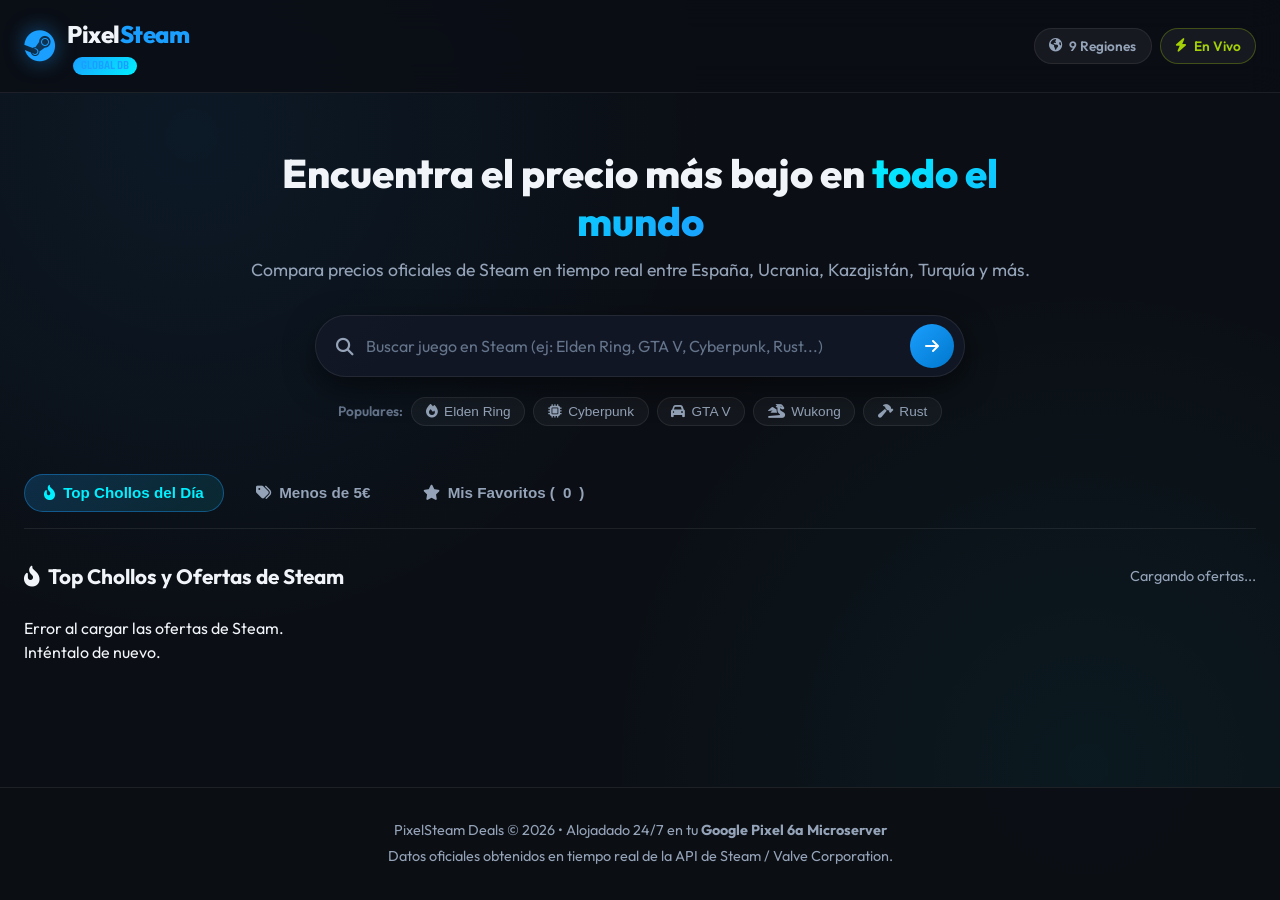
==== pixelsteam/static/index.html @ aa037c32 "feat: PixelSteam Deals v1.0.0 (SteamDB global regional price comparator) for Pixel 6a" ====
<!DOCTYPE html>
<html lang="es">
<head>
  <meta charset="UTF-8">
  <meta name="viewport" content="width=device-width, initial-scale=1.0">
  <title>PixelSteam Deals | Comparador Global SteamDB</title>
  <meta name="description" content="Comparador de precios de Steam en todo el mundo. Encuentra las mejores ofertas y ahorra hasta un 80% comparando precios regionales.">
  <link rel="preconnect" href="https://fonts.googleapis.com">
  <link rel="preconnect" href="https://fonts.gstatic.com" crossorigin>
  <link href="https://fonts.googleapis.com/css2?family=Outfit:wght@300;400;500;600;700;800;900&family=Rajdhani:wght@600;700&display=swap" rel="stylesheet">
  <link rel="stylesheet" href="https://cdnjs.cloudflare.com/ajax/libs/font-awesome/6.5.1/css/all.min.css">
  <link rel="stylesheet" href="style.css">
</head>
<body>
  <!-- Header / Barra Superior -->
  <header class="navbar">
    <div class="nav-container">
      <div class="logo-container">
        <div class="logo-icon"><i class="fa-brands fa-steam"></i></div>
        <div class="logo-text">
          <h1>Pixel<span>Steam</span></h1>
          <span class="badge-pro">GLOBAL DB</span>
        </div>
      </div>
      <div class="nav-stats">
        <div class="stat-pill"><i class="fa-solid fa-earth-americas"></i> 9 Regiones</div>
        <div class="stat-pill active"><i class="fa-solid fa-bolt"></i> En Vivo</div>
      </div>
    </div>
  </header>

  <!-- Hero Section -->
  <section class="hero-section">
    <div class="hero-content">
      <h2 class="hero-title">Encuentra el precio más bajo en <span class="gradient-text">todo el mundo</span></h2>
      <p class="hero-subtitle">Compara precios oficiales de Steam en tiempo real entre España, Ucrania, Kazajistán, Turquía y más.</p>
      
      <!-- Search Box -->
      <div class="search-wrapper">
        <div class="search-box">
          <i class="fa-solid fa-magnifying-glass search-icon"></i>
          <input type="text" id="searchInput" placeholder="Buscar juego en Steam (ej: Elden Ring, GTA V, Cyberpunk, Rust...)" autocomplete="off">
          <button id="clearSearchBtn" class="clear-btn" style="display: none;"><i class="fa-solid fa-xmark"></i></button>
          <button id="searchSubmitBtn" class="search-btn"><i class="fa-solid fa-arrow-right"></i></button>
        </div>
        <div id="searchSuggestions" class="search-suggestions" style="display: none;"></div>
      </div>

      <!-- Quick Chips -->
      <div class="quick-tags">
        <span class="tag-label">Populares:</span>
        <button class="quick-chip" data-query="Elden Ring"><i class="fa-solid fa-fire"></i> Elden Ring</button>
        <button class="quick-chip" data-query="Cyberpunk 2077"><i class="fa-solid fa-microchip"></i> Cyberpunk</button>
        <button class="quick-chip" data-query="Grand Theft Auto V"><i class="fa-solid fa-car"></i> GTA V</button>
        <button class="quick-chip" data-query="Black Myth: Wukong"><i class="fa-solid fa-dragon"></i> Wukong</button>
        <button class="quick-chip" data-query="Rust"><i class="fa-solid fa-hammer"></i> Rust</button>
      </div>
    </div>
  </section>

  <!-- Main Container -->
  <main class="main-container">
    <!-- Navegación de Pestañas -->
    <div class="tabs-nav">
      <button class="tab-btn active" data-tab="deals"><i class="fa-solid fa-fire-flame-curved"></i> Top Chollos del Día</button>
      <button class="tab-btn" data-tab="under5"><i class="fa-solid fa-tags"></i> Menos de 5€</button>
      <button class="tab-btn" data-tab="favorites"><i class="fa-solid fa-star"></i> Mis Favoritos (<span id="favCount">0</span>)</button>
    </div>

    <!-- Contenedor Dinámico de Resultados / Ofertas -->
    <section id="resultsSection" class="results-section">
      <div class="section-header">
        <h3 id="sectionTitle"><i class="fa-solid fa-fire-flame-curved"></i> Ofertas Destacadas de Steam</h3>
        <span id="resultsCount" class="results-count">Cargando ofertas...</span>
      </div>

      <!-- Grid de Juegos -->
      <div id="gamesGrid" class="games-grid">
        <!-- Tarjetas dinámicas inyectadas por JS -->
      </div>

      <!-- Loader -->
      <div id="loader" class="loader-container" style="display: none;">
        <div class="spinner"></div>
        <p>Consultando servidores de Steam en todas las regiones...</p>
      </div>
    </section>
  </main>

  <!-- Modal de Detalles del Juego & Comparador Regional -->
  <div id="gameModal" class="modal-backdrop" style="display: none;">
    <div class="modal-container">
      <button id="closeModalBtn" class="modal-close"><i class="fa-solid fa-xmark"></i></button>
      
      <div id="modalContent" class="modal-body">
        <!-- Inyectado por JS -->
      </div>
    </div>
  </div>

  <footer class="footer">
    <div class="footer-container">
      <p>PixelSteam Deals &copy; 2026 &bull; Alojadado 24/7 en tu <strong>Google Pixel 6a Microserver</strong></p>
      <p class="footer-sub">Datos oficiales obtenidos en tiempo real de la API de Steam / Valve Corporation.</p>
    </div>
  </footer>

  <script src="app.js"></script>
</body>
</html>
---- pixelsteam/static/style.css ----
/* =========================================================
   PixelSteam Deals - Premium Cyberpunk & Steam Dark Theme
   ========================================================= */

:root {
  --bg-main: #0b0e14;
  --bg-card: rgba(18, 24, 38, 0.75);
  --bg-card-hover: rgba(28, 38, 58, 0.85);
  --bg-modal: #101622;
  --bg-pill: rgba(255, 255, 255, 0.05);

  --accent-blue: #1a9fff;
  --accent-cyan: #00f0ff;
  --accent-green: #a4d007;
  --accent-gold: #ffd700;
  --accent-red: #ff4757;

  --text-main: #f1f5f9;
  --text-muted: #94a3b8;
  --text-dark: #64748b;

  --border-color: rgba(255, 255, 255, 0.08);
  --border-highlight: rgba(26, 159, 255, 0.3);

  --shadow-sm: 0 4px 12px rgba(0, 0, 0, 0.3);
  --shadow-lg: 0 10px 30px rgba(0, 0, 0, 0.5);
  --shadow-glow: 0 0 20px rgba(26, 159, 255, 0.25);

  --radius-sm: 8px;
  --radius-md: 14px;
  --radius-lg: 20px;
  --radius-full: 9999px;
}

* {
  margin: 0;
  padding: 0;
  box-sizing: border-box;
}

body {
  font-family: 'Outfit', -apple-system, BlinkMacSystemFont, sans-serif;
  background-color: var(--bg-main);
  background-image: 
    radial-gradient(circle at 15% 15%, rgba(26, 159, 255, 0.08) 0%, transparent 40%),
    radial-gradient(circle at 85% 85%, rgba(0, 240, 255, 0.05) 0%, transparent 40%);
  color: var(--text-main);
  min-height: 100vh;
  display: flex;
  flex-direction: column;
  line-height: 1.5;
  overflow-x: hidden;
}

/* Navbar */
.navbar {
  position: sticky;
  top: 0;
  z-index: 100;
  background: rgba(11, 14, 20, 0.85);
  backdrop-filter: blur(16px);
  border-bottom: 1px solid var(--border-color);
  padding: 1rem 1.5rem;
}

.nav-container {
  max-width: 1280px;
  margin: 0 auto;
  display: flex;
  justify-content: space-between;
  align-items: center;
}

.logo-container {
  display: flex;
  align-items: center;
  gap: 0.75rem;
}

.logo-icon {
  font-size: 2rem;
  color: var(--accent-blue);
  filter: drop-shadow(0 0 10px rgba(26, 159, 255, 0.6));
}

.logo-text h1 {
  font-size: 1.5rem;
  font-weight: 800;
  letter-spacing: -0.5px;
}

.logo-text span {
  color: var(--accent-blue);
}

.badge-pro {
  font-family: 'Rajdhani', sans-serif;
  font-size: 0.7rem;
  font-weight: 700;
  background: linear-gradient(135deg, var(--accent-blue), var(--accent-cyan));
  color: #0b0e14;
  padding: 2px 8px;
  border-radius: var(--radius-full);
  margin-left: 6px;
  vertical-align: middle;
}

.nav-stats {
  display: flex;
  gap: 0.5rem;
}

.stat-pill {
  font-size: 0.85rem;
  font-weight: 600;
  background: var(--bg-pill);
  border: 1px solid var(--border-color);
  padding: 0.4rem 0.9rem;
  border-radius: var(--radius-full);
  display: flex;
  align-items: center;
  gap: 0.4rem;
  color: var(--text-muted);
}

.stat-pill.active {
  color: var(--accent-green);
  border-color: rgba(164, 208, 7, 0.3);
}

/* Hero Section */
.hero-section {
  padding: 3.5rem 1.5rem 2rem;
  text-align: center;
}

.hero-content {
  max-width: 800px;
  margin: 0 auto;
}

.hero-title {
  font-size: 2.5rem;
  font-weight: 800;
  line-height: 1.2;
  margin-bottom: 0.75rem;
}

.gradient-text {
  background: linear-gradient(135deg, var(--accent-cyan), var(--accent-blue));
  -webkit-background-clip: text;
  -webkit-text-fill-color: transparent;
}

.hero-subtitle {
  color: var(--text-muted);
  font-size: 1.1rem;
  margin-bottom: 2rem;
}

/* Search Wrapper */
.search-wrapper {
  position: relative;
  max-width: 650px;
  margin: 0 auto 1.25rem;
}

.search-box {
  display: flex;
  align-items: center;
  background: rgba(18, 24, 38, 0.9);
  border: 1px solid var(--border-color);
  border-radius: var(--radius-full);
  padding: 0.5rem 0.6rem 0.5rem 1.25rem;
  box-shadow: var(--shadow-lg);
  transition: all 0.3s ease;
}

.search-box:focus-within {
  border-color: var(--accent-blue);
  box-shadow: var(--shadow-glow);
  background: rgba(22, 30, 48, 0.95);
}

.search-icon {
  color: var(--text-muted);
  font-size: 1.1rem;
  margin-right: 0.75rem;
}

.search-box input {
  flex: 1;
  background: transparent;
  border: none;
  outline: none;
  font-size: 1rem;
  color: var(--text-main);
  font-family: inherit;
}

.search-box input::placeholder {
  color: var(--text-dark);
}

.clear-btn {
  background: transparent;
  border: none;
  color: var(--text-muted);
  font-size: 1rem;
  cursor: pointer;
  padding: 0.5rem;
  transition: color 0.2s;
}

.clear-btn:hover {
  color: var(--text-main);
}

.search-btn {
  background: linear-gradient(135deg, var(--accent-blue), #0077cc);
  color: white;
  border: none;
  width: 44px;
  height: 44px;
  border-radius: var(--radius-full);
  display: flex;
  align-items: center;
  justify-content: center;
  cursor: pointer;
  font-size: 1rem;
  transition: transform 0.2s, box-shadow 0.2s;
}

.search-btn:hover {
  transform: scale(1.05);
  box-shadow: 0 0 15px rgba(26, 159, 255, 0.5);
}

/* Suggestions Dropdown */
.search-suggestions {
  position: absolute;
  top: calc(100% + 8px);
  left: 0;
  right: 0;
  background: rgba(16, 22, 34, 0.98);
  backdrop-filter: blur(16px);
  border: 1px solid var(--border-color);
  border-radius: var(--radius-md);
  box-shadow: var(--shadow-lg);
  z-index: 50;
  overflow: hidden;
  max-height: 380px;
  overflow-y: auto;
  text-align: left;
}

.suggestion-item {
  display: flex;
  align-items: center;
  gap: 1rem;
  padding: 0.75rem 1rem;
  border-bottom: 1px solid rgba(255, 255, 255, 0.04);
  cursor: pointer;
  transition: background 0.2s;
}

.suggestion-item:hover {
  background: rgba(26, 159, 255, 0.12);
}

.suggestion-img {
  width: 70px;
  height: 33px;
  border-radius: 4px;
  object-fit: cover;
}

.suggestion-info {
  flex: 1;
}

.suggestion-name {
  font-weight: 600;
  font-size: 0.95rem;
  color: var(--text-main);
}

.suggestion-price {
  font-size: 0.85rem;
  font-weight: 700;
  color: var(--accent-green);
}

.suggestion-badge {
  background: var(--accent-green);
  color: #0b0e14;
  font-size: 0.75rem;
  font-weight: 800;
  padding: 2px 6px;
  border-radius: 4px;
  margin-left: 6px;
}

/* Quick Chips */
.quick-tags {
  display: flex;
  align-items: center;
  justify-content: center;
  flex-wrap: wrap;
  gap: 0.5rem;
}

.tag-label {
  font-size: 0.85rem;
  color: var(--text-dark);
  font-weight: 600;
}

.quick-chip {
  background: rgba(255, 255, 255, 0.04);
  border: 1px solid var(--border-color);
  color: var(--text-muted);
  font-size: 0.85rem;
  font-weight: 500;
  padding: 0.35rem 0.85rem;
  border-radius: var(--radius-full);
  cursor: pointer;
  transition: all 0.2s ease;
  display: flex;
  align-items: center;
  gap: 0.4rem;
}

.quick-chip:hover {
  background: rgba(26, 159, 255, 0.15);
  color: var(--accent-cyan);
  border-color: var(--accent-blue);
}

/* Main Container & Tabs */
.main-container {
  max-width: 1280px;
  margin: 0 auto;
  padding: 1rem 1.5rem 4rem;
  flex: 1;
  width: 100%;
}

.tabs-nav {
  display: flex;
  gap: 0.75rem;
  margin-bottom: 2rem;
  border-bottom: 1px solid var(--border-color);
  padding-bottom: 1rem;
  overflow-x: auto;
}

.tab-btn {
  background: transparent;
  border: 1px solid transparent;
  color: var(--text-muted);
  font-size: 0.95rem;
  font-weight: 600;
  padding: 0.6rem 1.2rem;
  border-radius: var(--radius-full);
  cursor: pointer;
  transition: all 0.2s ease;
  display: flex;
  align-items: center;
  gap: 0.5rem;
  white-space: nowrap;
}

.tab-btn:hover {
  color: var(--text-main);
  background: var(--bg-pill);
}

.tab-btn.active {
  background: linear-gradient(135deg, rgba(26, 159, 255, 0.2), rgba(0, 240, 255, 0.1));
  color: var(--accent-cyan);
  border-color: rgba(26, 159, 255, 0.4);
}

/* Results Section Header */
.section-header {
  display: flex;
  justify-content: space-between;
  align-items: center;
  margin-bottom: 1.5rem;
}

.section-header h3 {
  font-size: 1.3rem;
  font-weight: 700;
  display: flex;
  align-items: center;
  gap: 0.5rem;
}

.results-count {
  font-size: 0.9rem;
  color: var(--text-muted);
}

/* Games Grid */
.games-grid {
  display: grid;
  grid-template-columns: repeat(auto-fill, minmax(260px, 1fr));
  gap: 1.5rem;
}

/* Game Card */
.game-card {
  background: var(--bg-card);
  backdrop-filter: blur(12px);
  border: 1px solid var(--border-color);
  border-radius: var(--radius-md);
  overflow: hidden;
  display: flex;
  flex-direction: column;
  transition: all 0.3s cubic-bezier(0.4, 0, 0.2, 1);
  cursor: pointer;
  position: relative;
}

.game-card:hover {
  transform: translateY(-6px);
  background: var(--bg-card-hover);
  border-color: var(--border-highlight);
  box-shadow: var(--shadow-lg), var(--shadow-glow);
}

.card-img-wrapper {
  position: relative;
  width: 100%;
  padding-top: 46.8%; /* Steam header ratio 460x215 */
  overflow: hidden;
  background: #141b29;
}

.card-img-wrapper img {
  position: absolute;
  top: 0;
  left: 0;
  width: 100%;
  height: 100%;
  object-fit: cover;
  transition: transform 0.4s ease;
}

.game-card:hover .card-img-wrapper img {
  transform: scale(1.05);
}

.discount-badge {
  position: absolute;
  bottom: 8px;
  right: 8px;
  background: var(--accent-green);
  color: #0b0e14;
  font-family: 'Rajdhani', sans-serif;
  font-size: 1rem;
  font-weight: 800;
  padding: 2px 8px;
  border-radius: 6px;
  box-shadow: 0 2px 8px rgba(0, 0, 0, 0.4);
}

.fav-btn {
  position: absolute;
  top: 8px;
  right: 8px;
  width: 32px;
  height: 32px;
  border-radius: var(--radius-full);
  background: rgba(11, 14, 20, 0.7);
  backdrop-filter: blur(8px);
  border: 1px solid rgba(255, 255, 255, 0.1);
  color: var(--text-muted);
  display: flex;
  align-items: center;
  justify-content: center;
  cursor: pointer;
  transition: all 0.2s;
  z-index: 10;
}

.fav-btn:hover, .fav-btn.active {
  color: var(--accent-gold);
  border-color: var(--accent-gold);
}

.card-body {
  padding: 1rem;
  display: flex;
  flex-direction: column;
  flex: 1;
}

.card-title {
  font-size: 1.05rem;
  font-weight: 700;
  margin-bottom: 0.75rem;
  color: var(--text-main);
  display: -webkit-box;
  -webkit-line-clamp: 1;
  -webkit-box-orient: vertical;
  overflow: hidden;
}

.card-footer {
  margin-top: auto;
  display: flex;
  justify-content: space-between;
  align-items: flex-end;
  padding-top: 0.75rem;
  border-top: 1px solid rgba(255, 255, 255, 0.05);
}

.price-box {
  display: flex;
  flex-direction: column;
}

.orig-price {
  font-size: 0.8rem;
  color: var(--text-dark);
  text-decoration: line-through;
}

.final-price {
  font-size: 1.2rem;
  font-weight: 800;
  color: var(--accent-green);
}

.final-price.free {
  color: var(--accent-cyan);
}

.card-btn {
  font-size: 0.85rem;
  font-weight: 600;
  color: var(--accent-blue);
  display: flex;
  align-items: center;
  gap: 0.3rem;
}

/* Loader */
.loader-container {
  text-align: center;
  padding: 4rem 1rem;
}

.spinner {
  width: 48px;
  height: 48px;
  border: 4px solid rgba(26, 159, 255, 0.15);
  border-top-color: var(--accent-blue);
  border-radius: 50%;
  animation: spin 0.8s linear infinite;
  margin: 0 auto 1rem;
}

@keyframes spin {
  to { transform: rotate(360deg); }
}

/* Modal */
.modal-backdrop {
  position: fixed;
  top: 0;
  left: 0;
  right: 0;
  bottom: 0;
  background: rgba(0, 0, 0, 0.85);
  backdrop-filter: blur(12px);
  z-index: 1000;
  display: flex;
  align-items: center;
  justify-content: center;
  padding: 1.5rem;
  overflow-y: auto;
}

.modal-container {
  background: var(--bg-modal);
  border: 1px solid var(--border-color);
  border-radius: var(--radius-lg);
  width: 100%;
  max-width: 850px;
  max-height: 90vh;
  overflow-y: auto;
  position: relative;
  box-shadow: 0 25px 50px -12px rgba(0, 0, 0, 0.7);
  animation: modalAppear 0.3s cubic-bezier(0.16, 1, 0.3, 1);
}

@keyframes modalAppear {
  from { opacity: 0; transform: scale(0.95) translateY(10px); }
  to { opacity: 1; transform: scale(1) translateY(0); }
}

.modal-close {
  position: absolute;
  top: 1rem;
  right: 1rem;
  background: rgba(255, 255, 255, 0.08);
  border: none;
  color: var(--text-main);
  width: 38px;
  height: 38px;
  border-radius: var(--radius-full);
  display: flex;
  align-items: center;
  justify-content: center;
  font-size: 1.1rem;
  cursor: pointer;
  z-index: 20;
  transition: all 0.2s;
}

.modal-close:hover {
  background: var(--accent-red);
  transform: rotate(90deg);
}

.modal-body {
  padding: 2rem;
}

/* Modal Content Layout */
.modal-header-hero {
  display: flex;
  gap: 1.5rem;
  margin-bottom: 2rem;
  align-items: center;
}

.modal-poster {
  width: 280px;
  border-radius: var(--radius-md);
  box-shadow: var(--shadow-lg);
}

.modal-info {
  flex: 1;
}

.modal-title {
  font-size: 1.8rem;
  font-weight: 800;
  margin-bottom: 0.5rem;
}

.modal-meta {
  display: flex;
  flex-wrap: wrap;
  gap: 0.5rem;
  margin-bottom: 1rem;
}

.meta-chip {
  font-size: 0.8rem;
  font-weight: 600;
  background: var(--bg-pill);
  border: 1px solid var(--border-color);
  padding: 0.25rem 0.7rem;
  border-radius: var(--radius-full);
  color: var(--text-muted);
}

.meta-chip.score {
  background: rgba(164, 208, 7, 0.15);
  color: var(--accent-green);
  border-color: rgba(164, 208, 7, 0.3);
}

.modal-desc {
  font-size: 0.95rem;
  color: var(--text-muted);
  line-height: 1.6;
  margin-bottom: 1.25rem;
}

/* Best Region Callout Banner */
.best-region-banner {
  background: linear-gradient(135deg, rgba(164, 208, 7, 0.15), rgba(0, 240, 255, 0.1));
  border: 1px solid rgba(164, 208, 7, 0.4);
  border-radius: var(--radius-md);
  padding: 1.2rem 1.5rem;
  display: flex;
  justify-content: space-between;
  align-items: center;
  margin-bottom: 2rem;
}

.best-region-left h4 {
  font-size: 0.85rem;
  text-transform: uppercase;
  letter-spacing: 1px;
  color: var(--accent-green);
  margin-bottom: 0.25rem;
}

.best-region-name {
  font-size: 1.3rem;
  font-weight: 800;
  display: flex;
  align-items: center;
  gap: 0.5rem;
}

.best-region-right {
  text-align: right;
}

.best-price-highlight {
  font-size: 1.7rem;
  font-weight: 900;
  color: var(--accent-green);
  font-family: 'Rajdhani', sans-serif;
}

.savings-highlight {
  font-size: 0.85rem;
  color: var(--accent-cyan);
  font-weight: 700;
}

/* Regional Table */
.table-header-title {
  font-size: 1.2rem;
  font-weight: 700;
  margin-bottom: 1rem;
  display: flex;
  align-items: center;
  gap: 0.5rem;
}

.regional-table-wrapper {
  background: rgba(18, 24, 38, 0.6);
  border: 1px solid var(--border-color);
  border-radius: var(--radius-md);
  overflow: hidden;
  margin-bottom: 2rem;
}

.regional-table {
  width: 100%;
  border-collapse: collapse;
  text-align: left;
}

.regional-table th {
  background: rgba(255, 255, 255, 0.03);
  padding: 0.9rem 1.2rem;
  font-size: 0.85rem;
  font-weight: 700;
  color: var(--text-dark);
  text-transform: uppercase;
  border-bottom: 1px solid var(--border-color);
}

.regional-table td {
  padding: 1rem 1.2rem;
  border-bottom: 1px solid rgba(255, 255, 255, 0.04);
  font-size: 0.95rem;
}

.regional-table tr:last-child td {
  border-bottom: none;
}

.regional-table tr.cheapest-row {
  background: rgba(164, 208, 7, 0.08);
}

.regional-table tr.spain-row {
  background: rgba(26, 159, 255, 0.08);
}

.region-cell {
  display: flex;
  align-items: center;
  gap: 0.6rem;
  font-weight: 600;
}

.flag-icon {
  font-size: 1.2rem;
}

.price-eur-cell {
  font-weight: 800;
  font-family: 'Rajdhani', sans-serif;
  font-size: 1.15rem;
}

.savings-badge {
  background: rgba(164, 208, 7, 0.2);
  color: var(--accent-green);
  border: 1px solid rgba(164, 208, 7, 0.4);
  font-size: 0.8rem;
  font-weight: 800;
  padding: 3px 8px;
  border-radius: var(--radius-full);
}

.savings-badge.zero {
  background: transparent;
  color: var(--text-dark);
  border-color: transparent;
}

.steam-direct-btn {
  display: flex;
  align-items: center;
  justify-content: center;
  gap: 0.5rem;
  width: 100%;
  padding: 1rem;
  background: linear-gradient(135deg, #1b2838, #2a475e);
  border: 1px solid #66c0f4;
  color: #c7d5e0;
  border-radius: var(--radius-md);
  font-size: 1rem;
  font-weight: 700;
  text-decoration: none;
  transition: all 0.2s ease;
}

.steam-direct-btn:hover {
  background: linear-gradient(135deg, #2a475e, #66c0f4);
  color: #ffffff;
  box-shadow: 0 0 15px rgba(102, 192, 244, 0.4);
}

/* Footer */
.footer {
  border-top: 1px solid var(--border-color);
  background: rgba(11, 14, 20, 0.95);
  padding: 2rem 1.5rem;
  text-align: center;
  margin-top: auto;
}

.footer-container p {
  color: var(--text-muted);
  font-size: 0.9rem;
}

.footer-sub {
  color: var(--text-dark);
  font-size: 0.8rem;
  margin-top: 0.3rem;
}

/* Responsive */
@media (max-width: 768px) {
  .hero-title { font-size: 1.8rem; }
  .modal-header-hero { flex-direction: column; text-align: center; }
  .modal-poster { width: 100%; max-width: 320px; margin: 0 auto; }
  .best-region-banner { flex-direction: column; gap: 1rem; text-align: center; }
  .best-region-right { text-align: center; }
  .regional-table th, .regional-table td { padding: 0.75rem 0.6rem; font-size: 0.85rem; }
}
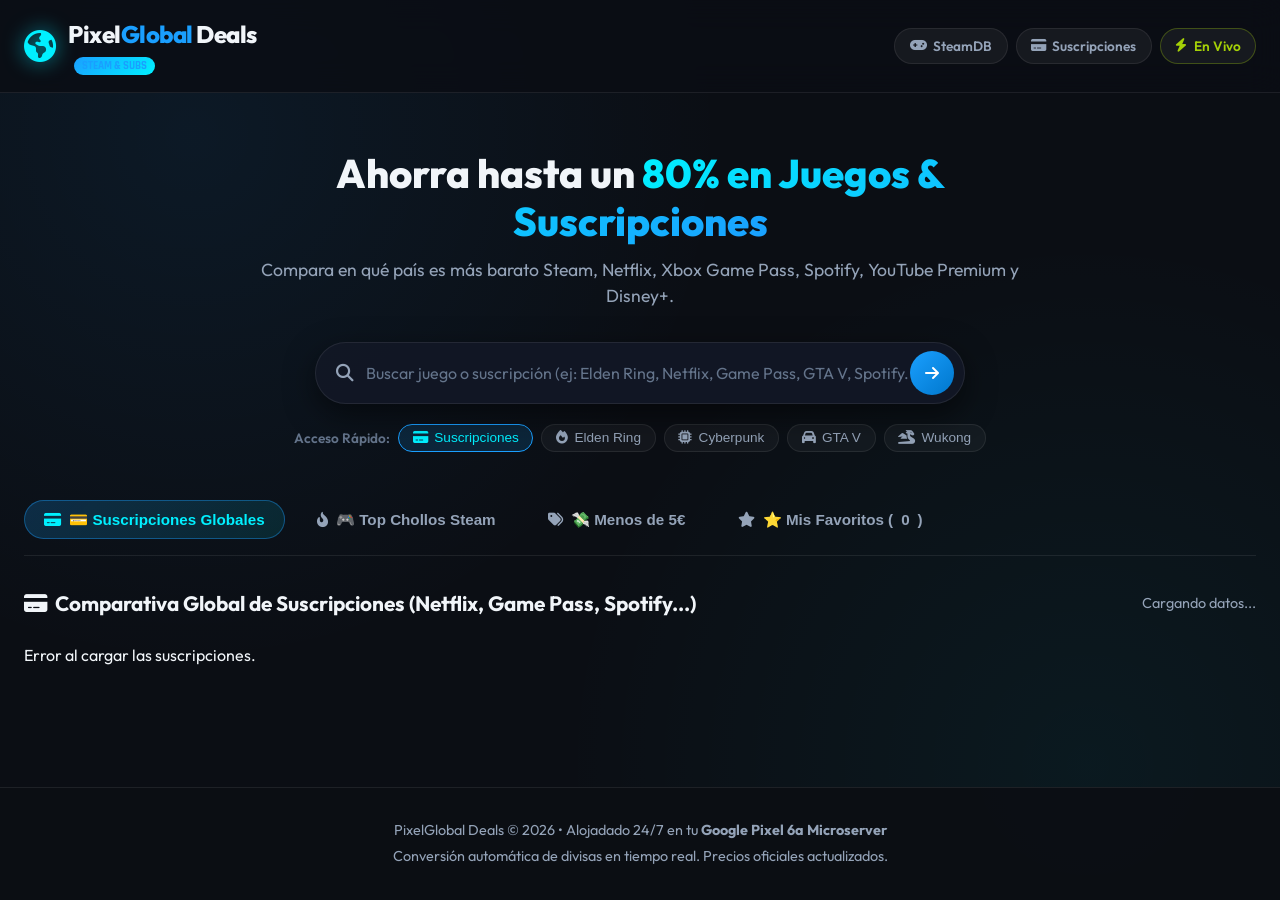
==== commit ea0b3b9b: "feat: Add Global Subscriptions comparator (Netflix, Game Pass, Spotify, YouTube, Disney+) to PixelGl" ====
--- a/pixelsteam/static/index.html
+++ b/pixelsteam/static/index.html
@@ -3,8 +3,8 @@
 <head>
   <meta charset="UTF-8">
   <meta name="viewport" content="width=device-width, initial-scale=1.0">
-  <title>PixelSteam Deals | Comparador Global SteamDB</title>
-  <meta name="description" content="Comparador de precios de Steam en todo el mundo. Encuentra las mejores ofertas y ahorra hasta un 80% comparando precios regionales.">
+  <title>PixelGlobal Deals | Comparador Steam & Suscripciones</title>
+  <meta name="description" content="Comparador de precios globales de Steam y suscripciones digitales (Netflix, Game Pass, Spotify, YouTube Premium, Disney+). Ahorra hasta un 80% comparando regiones.">
   <link rel="preconnect" href="https://fonts.googleapis.com">
   <link rel="preconnect" href="https://fonts.gstatic.com" crossorigin>
   <link href="https://fonts.googleapis.com/css2?family=Outfit:wght@300;400;500;600;700;800;900&family=Rajdhani:wght@600;700&display=swap" rel="stylesheet">
@@ -16,14 +16,15 @@
   <header class="navbar">
     <div class="nav-container">
       <div class="logo-container">
-        <div class="logo-icon"><i class="fa-brands fa-steam"></i></div>
+        <div class="logo-icon"><i class="fa-solid fa-earth-americas"></i></div>
         <div class="logo-text">
-          <h1>Pixel<span>Steam</span></h1>
-          <span class="badge-pro">GLOBAL DB</span>
+          <h1>Pixel<span>Global</span> Deals</h1>
+          <span class="badge-pro">STEAM & SUBS</span>
         </div>
       </div>
       <div class="nav-stats">
-        <div class="stat-pill"><i class="fa-solid fa-earth-americas"></i> 9 Regiones</div>
+        <div class="stat-pill"><i class="fa-solid fa-gamepad"></i> SteamDB</div>
+        <div class="stat-pill"><i class="fa-solid fa-credit-card"></i> Suscripciones</div>
         <div class="stat-pill active"><i class="fa-solid fa-bolt"></i> En Vivo</div>
       </div>
     </div>
@@ -32,14 +33,14 @@
   <!-- Hero Section -->
   <section class="hero-section">
     <div class="hero-content">
-      <h2 class="hero-title">Encuentra el precio más bajo en <span class="gradient-text">todo el mundo</span></h2>
-      <p class="hero-subtitle">Compara precios oficiales de Steam en tiempo real entre España, Ucrania, Kazajistán, Turquía y más.</p>
+      <h2 class="hero-title">Ahorra hasta un <span class="gradient-text">80% en Juegos & Suscripciones</span></h2>
+      <p class="hero-subtitle">Compara en qué país es más barato Steam, Netflix, Xbox Game Pass, Spotify, YouTube Premium y Disney+.</p>
       
       <!-- Search Box -->
       <div class="search-wrapper">
         <div class="search-box">
           <i class="fa-solid fa-magnifying-glass search-icon"></i>
-          <input type="text" id="searchInput" placeholder="Buscar juego en Steam (ej: Elden Ring, GTA V, Cyberpunk, Rust...)" autocomplete="off">
+          <input type="text" id="searchInput" placeholder="Buscar juego o suscripción (ej: Elden Ring, Netflix, Game Pass, GTA V, Spotify...)" autocomplete="off">
           <button id="clearSearchBtn" class="clear-btn" style="display: none;"><i class="fa-solid fa-xmark"></i></button>
           <button id="searchSubmitBtn" class="search-btn"><i class="fa-solid fa-arrow-right"></i></button>
         </div>
@@ -48,12 +49,12 @@
 
       <!-- Quick Chips -->
       <div class="quick-tags">
-        <span class="tag-label">Populares:</span>
+        <span class="tag-label">Acceso Rápido:</span>
+        <button class="quick-chip active-chip" data-mode="subs"><i class="fa-solid fa-credit-card"></i> Suscripciones</button>
         <button class="quick-chip" data-query="Elden Ring"><i class="fa-solid fa-fire"></i> Elden Ring</button>
         <button class="quick-chip" data-query="Cyberpunk 2077"><i class="fa-solid fa-microchip"></i> Cyberpunk</button>
         <button class="quick-chip" data-query="Grand Theft Auto V"><i class="fa-solid fa-car"></i> GTA V</button>
         <button class="quick-chip" data-query="Black Myth: Wukong"><i class="fa-solid fa-dragon"></i> Wukong</button>
-        <button class="quick-chip" data-query="Rust"><i class="fa-solid fa-hammer"></i> Rust</button>
       </div>
     </div>
   </section>
@@ -62,32 +63,33 @@
   <main class="main-container">
     <!-- Navegación de Pestañas -->
     <div class="tabs-nav">
-      <button class="tab-btn active" data-tab="deals"><i class="fa-solid fa-fire-flame-curved"></i> Top Chollos del Día</button>
-      <button class="tab-btn" data-tab="under5"><i class="fa-solid fa-tags"></i> Menos de 5€</button>
-      <button class="tab-btn" data-tab="favorites"><i class="fa-solid fa-star"></i> Mis Favoritos (<span id="favCount">0</span>)</button>
+      <button class="tab-btn active" data-tab="subs"><i class="fa-solid fa-credit-card"></i> 💳 Suscripciones Globales</button>
+      <button class="tab-btn" data-tab="deals"><i class="fa-solid fa-fire-flame-curved"></i> 🎮 Top Chollos Steam</button>
+      <button class="tab-btn" data-tab="under5"><i class="fa-solid fa-tags"></i> 💸 Menos de 5€</button>
+      <button class="tab-btn" data-tab="favorites"><i class="fa-solid fa-star"></i> ⭐ Mis Favoritos (<span id="favCount">0</span>)</button>
     </div>
 
-    <!-- Contenedor Dinámico de Resultados / Ofertas -->
+    <!-- Contenedor Dinámico de Resultados -->
     <section id="resultsSection" class="results-section">
       <div class="section-header">
-        <h3 id="sectionTitle"><i class="fa-solid fa-fire-flame-curved"></i> Ofertas Destacadas de Steam</h3>
-        <span id="resultsCount" class="results-count">Cargando ofertas...</span>
+        <h3 id="sectionTitle"><i class="fa-solid fa-credit-card"></i> Comparador de Suscripciones por Países</h3>
+        <span id="resultsCount" class="results-count">Cargando datos...</span>
       </div>
 
-      <!-- Grid de Juegos -->
+      <!-- Grid de Tarjetas (Juegos o Suscripciones) -->
       <div id="gamesGrid" class="games-grid">
-        <!-- Tarjetas dinámicas inyectadas por JS -->
+        <!-- Inyectado dinámicamente -->
       </div>
 
       <!-- Loader -->
       <div id="loader" class="loader-container" style="display: none;">
         <div class="spinner"></div>
-        <p>Consultando servidores de Steam en todas las regiones...</p>
+        <p>Consultando servidores globales en todas las regiones...</p>
       </div>
     </section>
   </main>
 
-  <!-- Modal de Detalles del Juego & Comparador Regional -->
+  <!-- Modal de Detalles del Juego / Suscripción & Comparador Regional -->
   <div id="gameModal" class="modal-backdrop" style="display: none;">
     <div class="modal-container">
       <button id="closeModalBtn" class="modal-close"><i class="fa-solid fa-xmark"></i></button>
@@ -100,8 +102,8 @@
 
   <footer class="footer">
     <div class="footer-container">
-      <p>PixelSteam Deals &copy; 2026 &bull; Alojadado 24/7 en tu <strong>Google Pixel 6a Microserver</strong></p>
-      <p class="footer-sub">Datos oficiales obtenidos en tiempo real de la API de Steam / Valve Corporation.</p>
+      <p>PixelGlobal Deals &copy; 2026 &bull; Alojadado 24/7 en tu <strong>Google Pixel 6a Microserver</strong></p>
+      <p class="footer-sub">Conversión automática de divisas en tiempo real. Precios oficiales actualizados.</p>
     </div>
   </footer>
 
--- a/pixelsteam/static/style.css
+++ b/pixelsteam/static/style.css
@@ -1,5 +1,5 @@
 /* =========================================================
-   PixelSteam Deals - Premium Cyberpunk & Steam Dark Theme
+   PixelGlobal Deals - Premium Cyberpunk & Steam Dark Theme
    ========================================================= */
 
 :root {
@@ -14,6 +14,7 @@
   --accent-green: #a4d007;
   --accent-gold: #ffd700;
   --accent-red: #ff4757;
+  --accent-purple: #a855f7;
 
   --text-main: #f1f5f9;
   --text-muted: #94a3b8;
@@ -79,8 +80,8 @@
 
 .logo-icon {
   font-size: 2rem;
-  color: var(--accent-blue);
-  filter: drop-shadow(0 0 10px rgba(26, 159, 255, 0.6));
+  color: var(--accent-cyan);
+  filter: drop-shadow(0 0 10px rgba(0, 240, 255, 0.6));
 }
 
 .logo-text h1 {
@@ -331,7 +332,7 @@
   gap: 0.4rem;
 }
 
-.quick-chip:hover {
+.quick-chip:hover, .quick-chip.active-chip {
   background: rgba(26, 159, 255, 0.15);
   color: var(--accent-cyan);
   border-color: var(--accent-blue);
@@ -403,11 +404,145 @@
   color: var(--text-muted);
 }
 
-/* Games Grid */
+/* Games & Subscriptions Grid */
 .games-grid {
   display: grid;
-  grid-template-columns: repeat(auto-fill, minmax(260px, 1fr));
+  grid-template-columns: repeat(auto-fill, minmax(280px, 1fr));
   gap: 1.5rem;
+}
+
+/* Subscription Card */
+.sub-card {
+  background: var(--bg-card);
+  backdrop-filter: blur(12px);
+  border: 1px solid var(--border-color);
+  border-radius: var(--radius-md);
+  overflow: hidden;
+  display: flex;
+  flex-direction: column;
+  transition: all 0.3s cubic-bezier(0.4, 0, 0.2, 1);
+  cursor: pointer;
+  position: relative;
+}
+
+.sub-card:hover {
+  transform: translateY(-6px);
+  background: var(--bg-card-hover);
+  border-color: var(--border-highlight);
+  box-shadow: var(--shadow-lg), var(--shadow-glow);
+}
+
+.sub-header-banner {
+  height: 110px;
+  position: relative;
+  display: flex;
+  align-items: center;
+  justify-content: center;
+  overflow: hidden;
+  background: #141b29;
+}
+
+.sub-header-banner img {
+  position: absolute;
+  width: 100%;
+  height: 100%;
+  object-fit: cover;
+  opacity: 0.35;
+  filter: blur(2px);
+  transition: transform 0.4s ease;
+}
+
+.sub-card:hover .sub-header-banner img {
+  transform: scale(1.08);
+}
+
+.sub-icon-badge {
+  position: relative;
+  width: 54px;
+  height: 54px;
+  border-radius: var(--radius-md);
+  display: flex;
+  align-items: center;
+  justify-content: center;
+  font-size: 1.8rem;
+  color: white;
+  box-shadow: 0 4px 15px rgba(0, 0, 0, 0.5);
+  border: 1px solid rgba(255, 255, 255, 0.2);
+}
+
+.sub-badge-category {
+  position: absolute;
+  top: 10px;
+  left: 10px;
+  font-size: 0.75rem;
+  font-weight: 700;
+  background: rgba(11, 14, 20, 0.75);
+  backdrop-filter: blur(6px);
+  padding: 2px 8px;
+  border-radius: var(--radius-full);
+  border: 1px solid var(--border-color);
+}
+
+.sub-body {
+  padding: 1.2rem;
+  display: flex;
+  flex-direction: column;
+  flex: 1;
+}
+
+.sub-title {
+  font-size: 1.1rem;
+  font-weight: 700;
+  margin-bottom: 0.75rem;
+  color: var(--text-main);
+}
+
+.sub-price-comparison {
+  background: rgba(0, 0, 0, 0.2);
+  border-radius: var(--radius-sm);
+  padding: 0.75rem;
+  margin-bottom: 1rem;
+  border: 1px solid rgba(255, 255, 255, 0.04);
+}
+
+.price-row-compare {
+  display: flex;
+  justify-content: space-between;
+  align-items: center;
+  font-size: 0.85rem;
+  margin-bottom: 0.35rem;
+}
+
+.price-row-compare:last-child {
+  margin-bottom: 0;
+}
+
+.price-row-compare .label {
+  color: var(--text-muted);
+}
+
+.price-row-compare .val-spain {
+  text-decoration: line-through;
+  color: var(--text-dark);
+  font-weight: 600;
+}
+
+.price-row-compare .val-cheapest {
+  color: var(--accent-green);
+  font-weight: 800;
+  font-size: 1.05rem;
+  font-family: 'Rajdhani', sans-serif;
+}
+
+.sub-saving-banner {
+  background: rgba(164, 208, 7, 0.15);
+  border: 1px solid rgba(164, 208, 7, 0.3);
+  border-radius: var(--radius-sm);
+  padding: 0.5rem;
+  text-align: center;
+  font-size: 0.85rem;
+  font-weight: 700;
+  color: var(--accent-green);
 }
 
 /* Game Card */
@@ -434,7 +569,7 @@
 .card-img-wrapper {
   position: relative;
   width: 100%;
-  padding-top: 46.8%; /* Steam header ratio 460x215 */
+  padding-top: 46.8%;
   overflow: hidden;
   background: #141b29;
 }
@@ -631,7 +766,6 @@
   padding: 2rem;
 }
 
-/* Modal Content Layout */
 .modal-header-hero {
   display: flex;
   gap: 1.5rem;
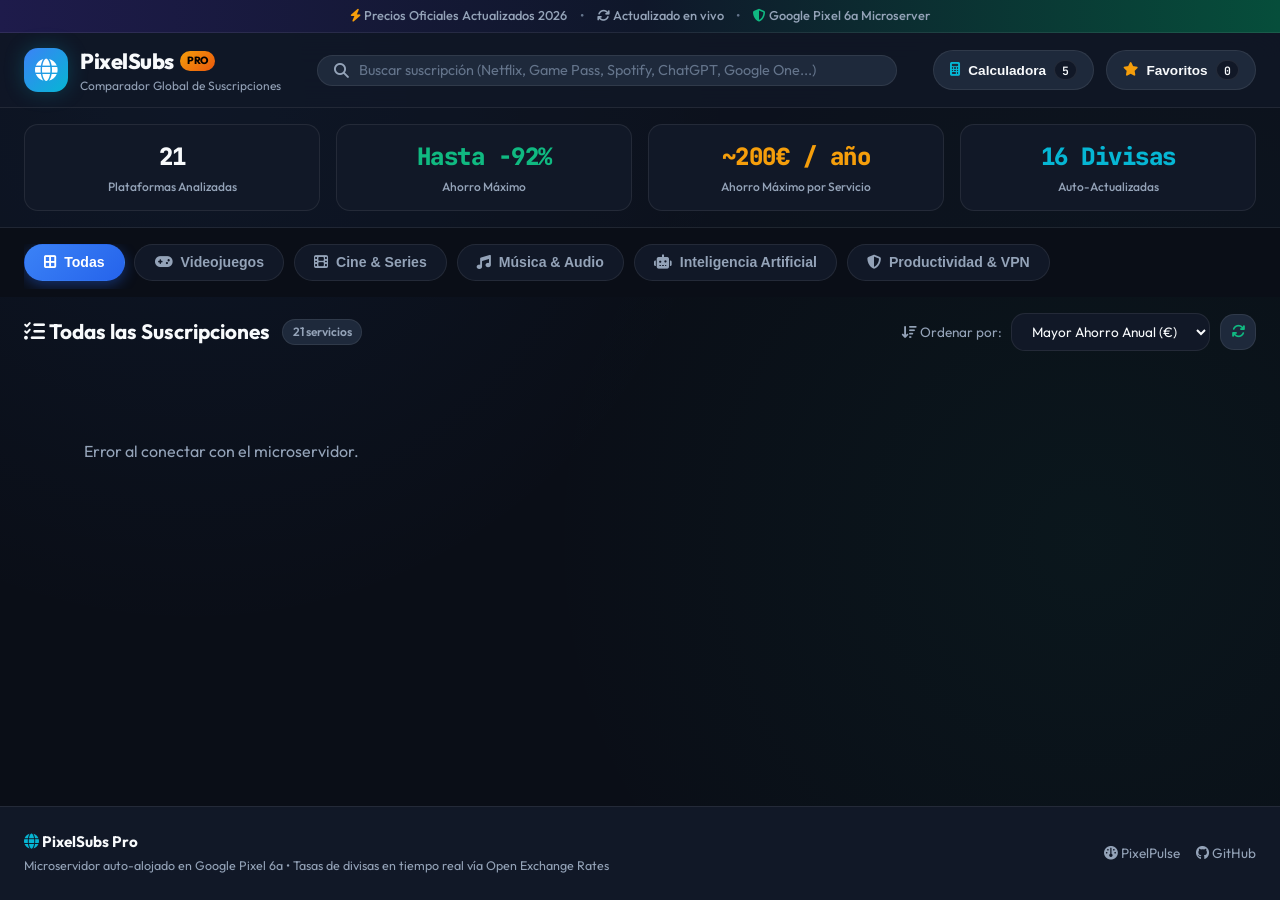
==== commit a1708cc7: "feat: Transform into PixelSubs Pro v2.0 with 21 digital subscriptions, categories, and interactive s" ====
--- a/pixelsteam/static/index.html
+++ b/pixelsteam/static/index.html
@@ -3,107 +3,205 @@
 <head>
   <meta charset="UTF-8">
   <meta name="viewport" content="width=device-width, initial-scale=1.0">
-  <title>PixelGlobal Deals | Comparador Steam & Suscripciones</title>
-  <meta name="description" content="Comparador de precios globales de Steam y suscripciones digitales (Netflix, Game Pass, Spotify, YouTube Premium, Disney+). Ahorra hasta un 80% comparando regiones.">
+  <title>PixelSubs Pro - Comparador Global de Suscripciones & Ahorro Digital</title>
+  <link rel="stylesheet" href="https://cdnjs.cloudflare.com/ajax/libs/font-awesome/6.5.1/css/all.min.css">
   <link rel="preconnect" href="https://fonts.googleapis.com">
   <link rel="preconnect" href="https://fonts.gstatic.com" crossorigin>
-  <link href="https://fonts.googleapis.com/css2?family=Outfit:wght@300;400;500;600;700;800;900&family=Rajdhani:wght@600;700&display=swap" rel="stylesheet">
-  <link rel="stylesheet" href="https://cdnjs.cloudflare.com/ajax/libs/font-awesome/6.5.1/css/all.min.css">
+  <link href="https://fonts.googleapis.com/css2?family=Outfit:wght@300;400;500;600;700;800;900&family=JetBrains+Mono:wght@400;500;700&display=swap" rel="stylesheet">
   <link rel="stylesheet" href="style.css">
 </head>
 <body>
-  <!-- Header / Barra Superior -->
-  <header class="navbar">
-    <div class="nav-container">
-      <div class="logo-container">
-        <div class="logo-icon"><i class="fa-solid fa-earth-americas"></i></div>
+
+  <!-- Top Announcement Bar -->
+  <div class="top-banner">
+    <div class="banner-content">
+      <span><i class="fa-solid fa-bolt text-gold"></i> Precios Oficiales Actualizados 2026</span>
+      <span class="banner-sep">&bull;</span>
+      <span id="bannerUpdated"><i class="fa-solid fa-arrows-rotate"></i> Actualizado en vivo</span>
+      <span class="banner-sep">&bull;</span>
+      <span><i class="fa-solid fa-shield-halved text-green"></i> Google Pixel 6a Microserver</span>
+    </div>
+  </div>
+
+  <!-- Header -->
+  <header class="main-header">
+    <div class="header-container">
+      <div class="logo-area" onclick="filterCategory('all')">
+        <div class="logo-icon-box">
+          <i class="fa-solid fa-globe"></i>
+        </div>
         <div class="logo-text">
-          <h1>Pixel<span>Global</span> Deals</h1>
-          <span class="badge-pro">STEAM & SUBS</span>
-        </div>
-      </div>
-      <div class="nav-stats">
-        <div class="stat-pill"><i class="fa-solid fa-gamepad"></i> SteamDB</div>
-        <div class="stat-pill"><i class="fa-solid fa-credit-card"></i> Suscripciones</div>
-        <div class="stat-pill active"><i class="fa-solid fa-bolt"></i> En Vivo</div>
-      </div>
-    </div>
-  </header>
-
-  <!-- Hero Section -->
-  <section class="hero-section">
-    <div class="hero-content">
-      <h2 class="hero-title">Ahorra hasta un <span class="gradient-text">80% en Juegos & Suscripciones</span></h2>
-      <p class="hero-subtitle">Compara en qué país es más barato Steam, Netflix, Xbox Game Pass, Spotify, YouTube Premium y Disney+.</p>
-      
-      <!-- Search Box -->
+          <div class="logo-title">PixelSubs <span class="badge-pro">PRO</span></div>
+          <div class="logo-sub">Comparador Global de Suscripciones</div>
+        </div>
+      </div>
+
+      <!-- Buscador Principal -->
       <div class="search-wrapper">
         <div class="search-box">
           <i class="fa-solid fa-magnifying-glass search-icon"></i>
-          <input type="text" id="searchInput" placeholder="Buscar juego o suscripción (ej: Elden Ring, Netflix, Game Pass, GTA V, Spotify...)" autocomplete="off">
+          <input type="text" id="searchInput" placeholder="Buscar suscripción (Netflix, Game Pass, Spotify, ChatGPT, Google One...)" autocomplete="off">
           <button id="clearSearchBtn" class="clear-btn" style="display: none;"><i class="fa-solid fa-xmark"></i></button>
-          <button id="searchSubmitBtn" class="search-btn"><i class="fa-solid fa-arrow-right"></i></button>
-        </div>
-        <div id="searchSuggestions" class="search-suggestions" style="display: none;"></div>
-      </div>
-
-      <!-- Quick Chips -->
-      <div class="quick-tags">
-        <span class="tag-label">Acceso Rápido:</span>
-        <button class="quick-chip active-chip" data-mode="subs"><i class="fa-solid fa-credit-card"></i> Suscripciones</button>
-        <button class="quick-chip" data-query="Elden Ring"><i class="fa-solid fa-fire"></i> Elden Ring</button>
-        <button class="quick-chip" data-query="Cyberpunk 2077"><i class="fa-solid fa-microchip"></i> Cyberpunk</button>
-        <button class="quick-chip" data-query="Grand Theft Auto V"><i class="fa-solid fa-car"></i> GTA V</button>
-        <button class="quick-chip" data-query="Black Myth: Wukong"><i class="fa-solid fa-dragon"></i> Wukong</button>
-      </div>
-    </div>
-  </section>
-
-  <!-- Main Container -->
-  <main class="main-container">
-    <!-- Navegación de Pestañas -->
-    <div class="tabs-nav">
-      <button class="tab-btn active" data-tab="subs"><i class="fa-solid fa-credit-card"></i> 💳 Suscripciones Globales</button>
-      <button class="tab-btn" data-tab="deals"><i class="fa-solid fa-fire-flame-curved"></i> 🎮 Top Chollos Steam</button>
-      <button class="tab-btn" data-tab="under5"><i class="fa-solid fa-tags"></i> 💸 Menos de 5€</button>
-      <button class="tab-btn" data-tab="favorites"><i class="fa-solid fa-star"></i> ⭐ Mis Favoritos (<span id="favCount">0</span>)</button>
-    </div>
-
-    <!-- Contenedor Dinámico de Resultados -->
-    <section id="resultsSection" class="results-section">
-      <div class="section-header">
-        <h3 id="sectionTitle"><i class="fa-solid fa-credit-card"></i> Comparador de Suscripciones por Países</h3>
-        <span id="resultsCount" class="results-count">Cargando datos...</span>
-      </div>
-
-      <!-- Grid de Tarjetas (Juegos o Suscripciones) -->
-      <div id="gamesGrid" class="games-grid">
+        </div>
+      </div>
+
+      <!-- Quick Actions -->
+      <div class="header-actions">
+        <button class="action-btn-pill calc-toggle-btn" onclick="openCalculatorModal()">
+          <i class="fa-solid fa-calculator text-cyan"></i>
+          <span>Calculadora</span>
+          <span class="badge-count" id="calcSelectedCount">0</span>
+        </button>
+
+        <button class="action-btn-pill fav-toggle-btn" onclick="filterCategory('favorites')">
+          <i class="fa-solid fa-star text-gold"></i>
+          <span>Favoritos</span>
+          <span class="badge-count" id="favCount">0</span>
+        </button>
+      </div>
+    </div>
+  </header>
+
+  <!-- Hero Metrics Banner -->
+  <div class="hero-stats-bar">
+    <div class="hero-stats-container">
+      <div class="stat-box">
+        <div class="stat-num" id="totalSubsCount">21</div>
+        <div class="stat-lbl">Plataformas Analizadas</div>
+      </div>
+      <div class="stat-box">
+        <div class="stat-num text-green">Hasta -92%</div>
+        <div class="stat-lbl">Ahorro Máximo</div>
+      </div>
+      <div class="stat-box">
+        <div class="stat-num text-gold" id="maxYearlySaving">~200€ / año</div>
+        <div class="stat-lbl">Ahorro Máximo por Servicio</div>
+      </div>
+      <div class="stat-box">
+        <div class="stat-num text-cyan" id="liveCurrenciesCount">16 Divisas</div>
+        <div class="stat-lbl">Auto-Actualizadas</div>
+      </div>
+    </div>
+  </div>
+
+  <!-- Navigation Tabs / Categories -->
+  <nav class="categories-nav">
+    <div class="categories-container">
+      <button class="cat-pill active" data-cat="all" onclick="filterCategory('all')">
+        <i class="fa-solid fa-border-all"></i> Todas
+      </button>
+      <button class="cat-pill" data-cat="Videojuegos" onclick="filterCategory('Videojuegos')">
+        <i class="fa-solid fa-gamepad"></i> Videojuegos
+      </button>
+      <button class="cat-pill" data-cat="Cine & Series" onclick="filterCategory('Cine & Series')">
+        <i class="fa-solid fa-film"></i> Cine & Series
+      </button>
+      <button class="cat-pill" data-cat="Música & Audio" onclick="filterCategory('Música & Audio')">
+        <i class="fa-solid fa-music"></i> Música & Audio
+      </button>
+      <button class="cat-pill" data-cat="Inteligencia Artificial" onclick="filterCategory('Inteligencia Artificial')">
+        <i class="fa-solid fa-robot"></i> Inteligencia Artificial
+      </button>
+      <button class="cat-pill" data-cat="Productividad & VPN" onclick="filterCategory('Productividad & VPN')">
+        <i class="fa-solid fa-shield-halved"></i> Productividad & VPN
+      </button>
+    </div>
+  </nav>
+
+  <!-- Controls Bar (Sorting & Quick Filter) -->
+  <div class="controls-bar">
+    <div class="controls-container">
+      <div class="section-title-box">
+        <h2 id="currentCategoryTitle"><i class="fa-solid fa-list-check"></i> Todas las Suscripciones</h2>
+        <span class="count-pill" id="resultsCount">21 servicios</span>
+      </div>
+
+      <div class="sort-controls">
+        <span class="sort-lbl"><i class="fa-solid fa-arrow-down-wide-short"></i> Ordenar por:</span>
+        <select id="sortSelect" onchange="handleSortChange()">
+          <option value="saving_eur">Mayor Ahorro Anual (€)</option>
+          <option value="saving_pct">Mayor Porcentaje (%)</option>
+          <option value="cheapest_price">Precio Más Barato (€)</option>
+          <option value="spain_price">Precio España (€)</option>
+          <option value="name">Nombre (A-Z)</option>
+        </select>
+        <button class="refresh-rates-btn" onclick="forceRefreshRates()" title="Forzar actualización de tasas de cambio en vivo">
+          <i class="fa-solid fa-arrows-rotate"></i>
+        </button>
+      </div>
+    </div>
+  </div>
+
+  <!-- Main Content Grid -->
+  <main class="main-content">
+    <div id="loader" class="loader-container" style="display: none;">
+      <div class="spinner"></div>
+      <p>Calculando tasas y ahorros en vivo...</p>
+    </div>
+
+    <div class="subs-grid" id="subsGrid">
+      <!-- Inyectado dinámicamente con JS -->
+    </div>
+  </main>
+
+  <!-- Modal Comparativo de Países -->
+  <div class="modal-overlay" id="detailModal">
+    <div class="modal-card">
+      <button class="modal-close" id="closeDetailModalBtn"><i class="fa-solid fa-xmark"></i></button>
+      <div class="modal-body" id="detailModalContent">
         <!-- Inyectado dinámicamente -->
       </div>
-
-      <!-- Loader -->
-      <div id="loader" class="loader-container" style="display: none;">
-        <div class="spinner"></div>
-        <p>Consultando servidores globales en todas las regiones...</p>
-      </div>
-    </section>
-  </main>
-
-  <!-- Modal de Detalles del Juego / Suscripción & Comparador Regional -->
-  <div id="gameModal" class="modal-backdrop" style="display: none;">
-    <div class="modal-container">
-      <button id="closeModalBtn" class="modal-close"><i class="fa-solid fa-xmark"></i></button>
+    </div>
+  </div>
+
+  <!-- Modal / Drawer Calculadora de Cesta de Ahorro -->
+  <div class="modal-overlay" id="calcModal">
+    <div class="modal-card calc-modal-card">
+      <button class="modal-close" id="closeCalcModalBtn"><i class="fa-solid fa-xmark"></i></button>
       
-      <div id="modalContent" class="modal-body">
-        <!-- Inyectado por JS -->
-      </div>
-    </div>
-  </div>
-
-  <footer class="footer">
+      <div class="calc-modal-header">
+        <div class="calc-header-title">
+          <i class="fa-solid fa-calculator text-cyan"></i>
+          <h3>Calculadora de Cesta de Ahorro</h3>
+        </div>
+        <p class="calc-header-desc">Selecciona las suscripciones que utilizas para calcular tu ahorro total al año:</p>
+      </div>
+
+      <div class="calc-modal-body">
+        <div class="calc-items-list" id="calcItemsList">
+          <!-- Inyectado dinámicamente -->
+        </div>
+
+        <div class="calc-summary-panel">
+          <div class="calc-summary-row">
+            <span>Coste Total en España 🇪🇸:</span>
+            <span class="calc-price-spain" id="calcTotalSpain">0.00€ / año</span>
+          </div>
+          <div class="calc-summary-row">
+            <span>Coste Óptimo Global 🌍:</span>
+            <span class="calc-price-opt" id="calcTotalOpt">0.00€ / año</span>
+          </div>
+          <div class="calc-savings-banner">
+            <div class="calc-savings-title"><i class="fa-solid fa-piggy-bank"></i> AHORRO TOTAL NETO:</div>
+            <div class="calc-savings-amount" id="calcTotalSaving">0.00€ / año</div>
+            <div class="calc-savings-pct" id="calcTotalSavingPct">¡Ahorras un 0%!</div>
+          </div>
+        </div>
+      </div>
+    </div>
+  </div>
+
+  <!-- Footer -->
+  <footer class="main-footer">
     <div class="footer-container">
-      <p>PixelGlobal Deals &copy; 2026 &bull; Alojadado 24/7 en tu <strong>Google Pixel 6a Microserver</strong></p>
-      <p class="footer-sub">Conversión automática de divisas en tiempo real. Precios oficiales actualizados.</p>
+      <div class="footer-left">
+        <div class="footer-brand"><i class="fa-solid fa-globe text-cyan"></i> PixelSubs Pro</div>
+        <div class="footer-desc">Microservidor auto-alojado en Google Pixel 6a &bull; Tasas de divisas en tiempo real vía Open Exchange Rates</div>
+      </div>
+      <div class="footer-right">
+        <a href="http://192.168.1.135:8080" target="_blank" class="footer-link"><i class="fa-solid fa-gauge"></i> PixelPulse</a>
+        <a href="https://github.com/Taaz1234/pixel6a-microserver" target="_blank" class="footer-link"><i class="fa-brands fa-github"></i> GitHub</a>
+      </div>
     </div>
   </footer>
 
--- a/pixelsteam/static/style.css
+++ b/pixelsteam/static/style.css
@@ -1,844 +1,710 @@
 /* =========================================================
-   PixelGlobal Deals - Premium Cyberpunk & Steam Dark Theme
+   PixelSubs Pro - Stylesheet v2.0
+   Modern Dark Cyberpunk Design System
    ========================================================= */
 
 :root {
-  --bg-main: #0b0e14;
-  --bg-card: rgba(18, 24, 38, 0.75);
-  --bg-card-hover: rgba(28, 38, 58, 0.85);
-  --bg-modal: #101622;
-  --bg-pill: rgba(255, 255, 255, 0.05);
-
-  --accent-blue: #1a9fff;
-  --accent-cyan: #00f0ff;
-  --accent-green: #a4d007;
-  --accent-gold: #ffd700;
-  --accent-red: #ff4757;
-  --accent-purple: #a855f7;
-
-  --text-main: #f1f5f9;
+  --bg-main: #0a0e17;
+  --bg-card: #111827;
+  --bg-card-hover: #172033;
+  --bg-glass: rgba(17, 24, 39, 0.85);
+  --bg-surface: #1e293b;
+  --border-color: rgba(255, 255, 255, 0.08);
+  --border-color-hover: rgba(59, 130, 246, 0.4);
+
+  --accent-blue: #3b82f6;
+  --accent-cyan: #06b6d4;
+  --accent-green: #10b981;
+  --accent-gold: #f59e0b;
+  --accent-red: #ef4444;
+  --accent-purple: #8b5cf6;
+
+  --text-main: #f8fafc;
   --text-muted: #94a3b8;
   --text-dark: #64748b;
 
-  --border-color: rgba(255, 255, 255, 0.08);
-  --border-highlight: rgba(26, 159, 255, 0.3);
-
-  --shadow-sm: 0 4px 12px rgba(0, 0, 0, 0.3);
-  --shadow-lg: 0 10px 30px rgba(0, 0, 0, 0.5);
-  --shadow-glow: 0 0 20px rgba(26, 159, 255, 0.25);
+  --font-main: 'Outfit', sans-serif;
+  --font-mono: 'JetBrains Mono', monospace;
+
+  --shadow-sm: 0 2px 8px rgba(0, 0, 0, 0.4);
+  --shadow-md: 0 6px 20px rgba(0, 0, 0, 0.5);
+  --shadow-lg: 0 12px 36px rgba(0, 0, 0, 0.6);
+  --shadow-neon: 0 0 20px rgba(6, 182, 212, 0.25);
 
   --radius-sm: 8px;
   --radius-md: 14px;
   --radius-lg: 20px;
   --radius-full: 9999px;
-}
-
-* {
+  --transition: all 0.22s cubic-bezier(0.4, 0, 0.2, 1);
+}
+
+*, *::before, *::after {
+  box-sizing: border-box;
   margin: 0;
   padding: 0;
-  box-sizing: border-box;
 }
 
 body {
-  font-family: 'Outfit', -apple-system, BlinkMacSystemFont, sans-serif;
+  font-family: var(--font-main);
   background-color: var(--bg-main);
+  color: var(--text-main);
+  line-height: 1.5;
+  min-height: 100vh;
+  display: flex;
+  flex-direction: column;
+  overflow-x: hidden;
   background-image: 
-    radial-gradient(circle at 15% 15%, rgba(26, 159, 255, 0.08) 0%, transparent 40%),
-    radial-gradient(circle at 85% 85%, rgba(0, 240, 255, 0.05) 0%, transparent 40%);
-  color: var(--text-main);
-  min-height: 100vh;
-  display: flex;
-  flex-direction: column;
-  line-height: 1.5;
-  overflow-x: hidden;
-}
-
-/* Navbar */
-.navbar {
+    radial-gradient(circle at 15% 10%, rgba(59, 130, 246, 0.07) 0%, transparent 40%),
+    radial-gradient(circle at 85% 60%, rgba(16, 185, 129, 0.05) 0%, transparent 45%);
+  background-attachment: fixed;
+}
+
+/* Utilitarios */
+.text-gold { color: var(--accent-gold); }
+.text-green { color: var(--accent-green); }
+.text-cyan { color: var(--accent-cyan); }
+.text-blue { color: var(--accent-blue); }
+
+/* Top Announcement Banner */
+.top-banner {
+  background: linear-gradient(90deg, #1e1b4b, #0f172a, #064e3b);
+  border-bottom: 1px solid var(--border-color);
+  padding: 0.4rem 1rem;
+  font-size: 0.8rem;
+  text-align: center;
+  font-weight: 500;
+  color: var(--text-muted);
+}
+.banner-content {
+  display: flex;
+  align-items: center;
+  justify-content: center;
+  gap: 0.8rem;
+  flex-wrap: wrap;
+}
+.banner-sep {
+  color: var(--text-dark);
+}
+
+/* Header */
+.main-header {
+  background: var(--bg-glass);
+  backdrop-filter: blur(16px);
+  border-bottom: 1px solid var(--border-color);
   position: sticky;
   top: 0;
   z-index: 100;
-  background: rgba(11, 14, 20, 0.85);
-  backdrop-filter: blur(16px);
-  border-bottom: 1px solid var(--border-color);
-  padding: 1rem 1.5rem;
-}
-
-.nav-container {
-  max-width: 1280px;
+  padding: 0.75rem 1.5rem;
+}
+.header-container {
+  max-width: 1360px;
   margin: 0 auto;
   display: flex;
+  align-items: center;
   justify-content: space-between;
-  align-items: center;
-}
-
-.logo-container {
+  gap: 1.25rem;
+}
+
+/* Logo */
+.logo-area {
   display: flex;
   align-items: center;
   gap: 0.75rem;
-}
-
-.logo-icon {
-  font-size: 2rem;
-  color: var(--accent-cyan);
-  filter: drop-shadow(0 0 10px rgba(0, 240, 255, 0.6));
-}
-
-.logo-text h1 {
-  font-size: 1.5rem;
+  cursor: pointer;
+  user-select: none;
+}
+.logo-icon-box {
+  width: 44px;
+  height: 44px;
+  border-radius: var(--radius-md);
+  background: linear-gradient(135deg, var(--accent-blue), var(--accent-cyan));
+  display: flex;
+  align-items: center;
+  justify-content: center;
+  font-size: 1.4rem;
+  color: #fff;
+  box-shadow: var(--shadow-neon);
+}
+.logo-title {
+  font-size: 1.35rem;
   font-weight: 800;
   letter-spacing: -0.5px;
-}
-
-.logo-text span {
-  color: var(--accent-blue);
-}
-
+  display: flex;
+  align-items: center;
+  gap: 0.4rem;
+}
 .badge-pro {
-  font-family: 'Rajdhani', sans-serif;
-  font-size: 0.7rem;
-  font-weight: 700;
-  background: linear-gradient(135deg, var(--accent-blue), var(--accent-cyan));
-  color: #0b0e14;
-  padding: 2px 8px;
+  font-size: 0.65rem;
+  font-weight: 800;
+  background: linear-gradient(135deg, var(--accent-gold), #ea580c);
+  color: #000;
+  padding: 0.15rem 0.45rem;
   border-radius: var(--radius-full);
-  margin-left: 6px;
-  vertical-align: middle;
-}
-
-.nav-stats {
-  display: flex;
-  gap: 0.5rem;
-}
-
-.stat-pill {
-  font-size: 0.85rem;
-  font-weight: 600;
-  background: var(--bg-pill);
-  border: 1px solid var(--border-color);
-  padding: 0.4rem 0.9rem;
+}
+.logo-sub {
+  font-size: 0.75rem;
+  color: var(--text-muted);
+}
+
+/* Search Box */
+.search-wrapper {
+  flex: 1;
+  max-width: 580px;
+}
+.search-box {
+  position: relative;
+  display: flex;
+  align-items: center;
+  background: var(--bg-surface);
+  border: 1px solid var(--border-color);
   border-radius: var(--radius-full);
-  display: flex;
-  align-items: center;
-  gap: 0.4rem;
-  color: var(--text-muted);
-}
-
-.stat-pill.active {
-  color: var(--accent-green);
-  border-color: rgba(164, 208, 7, 0.3);
-}
-
-/* Hero Section */
-.hero-section {
-  padding: 3.5rem 1.5rem 2rem;
-  text-align: center;
-}
-
-.hero-content {
-  max-width: 800px;
-  margin: 0 auto;
-}
-
-.hero-title {
-  font-size: 2.5rem;
-  font-weight: 800;
-  line-height: 1.2;
-  margin-bottom: 0.75rem;
-}
-
-.gradient-text {
-  background: linear-gradient(135deg, var(--accent-cyan), var(--accent-blue));
-  -webkit-background-clip: text;
-  -webkit-text-fill-color: transparent;
-}
-
-.hero-subtitle {
-  color: var(--text-muted);
-  font-size: 1.1rem;
-  margin-bottom: 2rem;
-}
-
-/* Search Wrapper */
-.search-wrapper {
-  position: relative;
-  max-width: 650px;
-  margin: 0 auto 1.25rem;
-}
-
-.search-box {
-  display: flex;
-  align-items: center;
-  background: rgba(18, 24, 38, 0.9);
-  border: 1px solid var(--border-color);
-  border-radius: var(--radius-full);
-  padding: 0.5rem 0.6rem 0.5rem 1.25rem;
-  box-shadow: var(--shadow-lg);
-  transition: all 0.3s ease;
-}
-
+  padding: 0.35rem 1rem;
+  transition: var(--transition);
+}
 .search-box:focus-within {
-  border-color: var(--accent-blue);
-  box-shadow: var(--shadow-glow);
-  background: rgba(22, 30, 48, 0.95);
-}
-
+  border-color: var(--accent-cyan);
+  box-shadow: 0 0 0 3px rgba(6, 182, 212, 0.15);
+  background: #243047;
+}
 .search-icon {
   color: var(--text-muted);
-  font-size: 1.1rem;
-  margin-right: 0.75rem;
-}
-
+  margin-right: 0.6rem;
+  font-size: 0.95rem;
+}
 .search-box input {
   flex: 1;
   background: transparent;
   border: none;
   outline: none;
-  font-size: 1rem;
   color: var(--text-main);
-  font-family: inherit;
-}
-
+  font-size: 0.9rem;
+  font-family: var(--font-main);
+}
 .search-box input::placeholder {
   color: var(--text-dark);
 }
-
 .clear-btn {
   background: transparent;
   border: none;
   color: var(--text-muted);
-  font-size: 1rem;
   cursor: pointer;
-  padding: 0.5rem;
-  transition: color 0.2s;
-}
-
+  padding: 0.2rem 0.4rem;
+  border-radius: 50%;
+  font-size: 0.85rem;
+}
 .clear-btn:hover {
   color: var(--text-main);
 }
 
-.search-btn {
-  background: linear-gradient(135deg, var(--accent-blue), #0077cc);
-  color: white;
-  border: none;
+/* Header Actions */
+.header-actions {
+  display: flex;
+  align-items: center;
+  gap: 0.75rem;
+}
+.action-btn-pill {
+  display: flex;
+  align-items: center;
+  gap: 0.5rem;
+  background: var(--bg-surface);
+  border: 1px solid var(--border-color);
+  color: var(--text-main);
+  padding: 0.55rem 1rem;
+  border-radius: var(--radius-full);
+  font-size: 0.85rem;
+  font-weight: 600;
+  cursor: pointer;
+  transition: var(--transition);
+}
+.action-btn-pill:hover {
+  background: #27354f;
+  border-color: var(--border-color-hover);
+  transform: translateY(-1px);
+}
+.badge-count {
+  background: var(--bg-card);
+  border: 1px solid var(--border-color);
+  padding: 0.1rem 0.45rem;
+  border-radius: var(--radius-full);
+  font-size: 0.72rem;
+  font-family: var(--font-mono);
+}
+
+/* Hero Stats Bar */
+.hero-stats-bar {
+  background: rgba(17, 24, 39, 0.4);
+  border-bottom: 1px solid var(--border-color);
+  padding: 1rem 1.5rem;
+}
+.hero-stats-container {
+  max-width: 1360px;
+  margin: 0 auto;
+  display: grid;
+  grid-template-columns: repeat(auto-fit, minmax(200px, 1fr));
+  gap: 1rem;
+}
+.stat-box {
+  background: var(--bg-card);
+  border: 1px solid var(--border-color);
+  border-radius: var(--radius-md);
+  padding: 0.85rem 1.25rem;
+  text-align: center;
+  transition: var(--transition);
+}
+.stat-box:hover {
+  border-color: var(--border-color-hover);
+  transform: translateY(-2px);
+}
+.stat-num {
+  font-size: 1.5rem;
+  font-weight: 800;
+  letter-spacing: -0.5px;
+  font-family: var(--font-mono);
+}
+.stat-lbl {
+  font-size: 0.75rem;
+  color: var(--text-muted);
+  font-weight: 500;
+  margin-top: 0.2rem;
+}
+
+/* Categories Nav */
+.categories-nav {
+  background: var(--bg-main);
+  padding: 1rem 1.5rem 0.5rem;
+}
+.categories-container {
+  max-width: 1360px;
+  margin: 0 auto;
+  display: flex;
+  gap: 0.6rem;
+  overflow-x: auto;
+  padding-bottom: 0.5rem;
+  scrollbar-width: thin;
+}
+.cat-pill {
+  display: flex;
+  align-items: center;
+  gap: 0.5rem;
+  background: var(--bg-card);
+  border: 1px solid var(--border-color);
+  color: var(--text-muted);
+  padding: 0.6rem 1.2rem;
+  border-radius: var(--radius-full);
+  font-size: 0.88rem;
+  font-weight: 600;
+  cursor: pointer;
+  white-space: nowrap;
+  transition: var(--transition);
+}
+.cat-pill:hover {
+  background: var(--bg-surface);
+  color: var(--text-main);
+  border-color: var(--border-color-hover);
+}
+.cat-pill.active {
+  background: linear-gradient(135deg, var(--accent-blue), #2563eb);
+  color: #fff;
+  border-color: transparent;
+  box-shadow: 0 4px 14px rgba(37, 99, 235, 0.4);
+}
+
+/* Controls Bar */
+.controls-bar {
+  padding: 1rem 1.5rem;
+}
+.controls-container {
+  max-width: 1360px;
+  margin: 0 auto;
+  display: flex;
+  align-items: center;
+  justify-content: space-between;
+  gap: 1rem;
+  flex-wrap: wrap;
+}
+.section-title-box {
+  display: flex;
+  align-items: center;
+  gap: 0.75rem;
+}
+.section-title-box h2 {
+  font-size: 1.3rem;
+  font-weight: 700;
+}
+.count-pill {
+  background: var(--bg-surface);
+  border: 1px solid var(--border-color);
+  padding: 0.2rem 0.6rem;
+  border-radius: var(--radius-full);
+  font-size: 0.75rem;
+  color: var(--text-muted);
+  font-weight: 600;
+}
+.sort-controls {
+  display: flex;
+  align-items: center;
+  gap: 0.6rem;
+}
+.sort-lbl {
+  font-size: 0.85rem;
+  color: var(--text-muted);
+}
+.sort-controls select {
+  background: var(--bg-card);
+  border: 1px solid var(--border-color);
+  color: var(--text-main);
+  padding: 0.5rem 1rem;
+  border-radius: var(--radius-md);
+  font-family: var(--font-main);
+  font-size: 0.85rem;
+  outline: none;
+  cursor: pointer;
+}
+.refresh-rates-btn {
+  background: var(--bg-surface);
+  border: 1px solid var(--border-color);
+  color: var(--accent-green);
+  width: 36px;
+  height: 36px;
+  border-radius: var(--radius-md);
+  cursor: pointer;
+  display: flex;
+  align-items: center;
+  justify-content: center;
+  transition: var(--transition);
+}
+.refresh-rates-btn:hover {
+  background: #27354f;
+  transform: rotate(180deg);
+}
+
+/* Main Content */
+.main-content {
+  flex: 1;
+  max-width: 1360px;
+  width: 100%;
+  margin: 0 auto;
+  padding: 0.5rem 1.5rem 3rem;
+}
+
+/* Loader */
+.loader-container {
+  text-align: center;
+  padding: 4rem 1rem;
+  color: var(--text-muted);
+}
+.spinner {
   width: 44px;
   height: 44px;
-  border-radius: var(--radius-full);
-  display: flex;
-  align-items: center;
-  justify-content: center;
-  cursor: pointer;
-  font-size: 1rem;
-  transition: transform 0.2s, box-shadow 0.2s;
-}
-
-.search-btn:hover {
-  transform: scale(1.05);
-  box-shadow: 0 0 15px rgba(26, 159, 255, 0.5);
-}
-
-/* Suggestions Dropdown */
-.search-suggestions {
-  position: absolute;
-  top: calc(100% + 8px);
-  left: 0;
-  right: 0;
-  background: rgba(16, 22, 34, 0.98);
-  backdrop-filter: blur(16px);
-  border: 1px solid var(--border-color);
-  border-radius: var(--radius-md);
-  box-shadow: var(--shadow-lg);
-  z-index: 50;
-  overflow: hidden;
-  max-height: 380px;
-  overflow-y: auto;
-  text-align: left;
-}
-
-.suggestion-item {
-  display: flex;
-  align-items: center;
-  gap: 1rem;
-  padding: 0.75rem 1rem;
-  border-bottom: 1px solid rgba(255, 255, 255, 0.04);
-  cursor: pointer;
-  transition: background 0.2s;
-}
-
-.suggestion-item:hover {
-  background: rgba(26, 159, 255, 0.12);
-}
-
-.suggestion-img {
-  width: 70px;
-  height: 33px;
-  border-radius: 4px;
-  object-fit: cover;
-}
-
-.suggestion-info {
-  flex: 1;
-}
-
-.suggestion-name {
-  font-weight: 600;
-  font-size: 0.95rem;
-  color: var(--text-main);
-}
-
-.suggestion-price {
-  font-size: 0.85rem;
-  font-weight: 700;
-  color: var(--accent-green);
-}
-
-.suggestion-badge {
-  background: var(--accent-green);
-  color: #0b0e14;
-  font-size: 0.75rem;
-  font-weight: 800;
-  padding: 2px 6px;
-  border-radius: 4px;
-  margin-left: 6px;
-}
-
-/* Quick Chips */
-.quick-tags {
-  display: flex;
-  align-items: center;
-  justify-content: center;
-  flex-wrap: wrap;
-  gap: 0.5rem;
-}
-
-.tag-label {
-  font-size: 0.85rem;
-  color: var(--text-dark);
-  font-weight: 600;
-}
-
-.quick-chip {
-  background: rgba(255, 255, 255, 0.04);
-  border: 1px solid var(--border-color);
-  color: var(--text-muted);
-  font-size: 0.85rem;
-  font-weight: 500;
-  padding: 0.35rem 0.85rem;
-  border-radius: var(--radius-full);
-  cursor: pointer;
-  transition: all 0.2s ease;
-  display: flex;
-  align-items: center;
-  gap: 0.4rem;
-}
-
-.quick-chip:hover, .quick-chip.active-chip {
-  background: rgba(26, 159, 255, 0.15);
-  color: var(--accent-cyan);
-  border-color: var(--accent-blue);
-}
-
-/* Main Container & Tabs */
-.main-container {
-  max-width: 1280px;
-  margin: 0 auto;
-  padding: 1rem 1.5rem 4rem;
-  flex: 1;
-  width: 100%;
-}
-
-.tabs-nav {
-  display: flex;
-  gap: 0.75rem;
-  margin-bottom: 2rem;
-  border-bottom: 1px solid var(--border-color);
-  padding-bottom: 1rem;
-  overflow-x: auto;
-}
-
-.tab-btn {
-  background: transparent;
-  border: 1px solid transparent;
-  color: var(--text-muted);
-  font-size: 0.95rem;
-  font-weight: 600;
-  padding: 0.6rem 1.2rem;
-  border-radius: var(--radius-full);
-  cursor: pointer;
-  transition: all 0.2s ease;
-  display: flex;
-  align-items: center;
-  gap: 0.5rem;
-  white-space: nowrap;
-}
-
-.tab-btn:hover {
-  color: var(--text-main);
-  background: var(--bg-pill);
-}
-
-.tab-btn.active {
-  background: linear-gradient(135deg, rgba(26, 159, 255, 0.2), rgba(0, 240, 255, 0.1));
-  color: var(--accent-cyan);
-  border-color: rgba(26, 159, 255, 0.4);
-}
-
-/* Results Section Header */
-.section-header {
-  display: flex;
-  justify-content: space-between;
-  align-items: center;
-  margin-bottom: 1.5rem;
-}
-
-.section-header h3 {
-  font-size: 1.3rem;
-  font-weight: 700;
-  display: flex;
-  align-items: center;
-  gap: 0.5rem;
-}
-
-.results-count {
-  font-size: 0.9rem;
-  color: var(--text-muted);
-}
-
-/* Games & Subscriptions Grid */
-.games-grid {
+  border: 3px solid rgba(255, 255, 255, 0.1);
+  border-top-color: var(--accent-cyan);
+  border-radius: 50%;
+  animation: spin 0.8s linear infinite;
+  margin: 0 auto 1rem;
+}
+@keyframes spin {
+  to { transform: rotate(360deg); }
+}
+
+/* Subscriptions Grid */
+.subs-grid {
   display: grid;
-  grid-template-columns: repeat(auto-fill, minmax(280px, 1fr));
+  grid-template-columns: repeat(auto-fill, minmax(320px, 1fr));
   gap: 1.5rem;
 }
 
 /* Subscription Card */
 .sub-card {
   background: var(--bg-card);
-  backdrop-filter: blur(12px);
-  border: 1px solid var(--border-color);
-  border-radius: var(--radius-md);
+  border: 1px solid var(--border-color);
+  border-radius: var(--radius-lg);
   overflow: hidden;
+  position: relative;
   display: flex;
   flex-direction: column;
-  transition: all 0.3s cubic-bezier(0.4, 0, 0.2, 1);
   cursor: pointer;
-  position: relative;
-}
-
+  transition: var(--transition);
+}
 .sub-card:hover {
-  transform: translateY(-6px);
+  transform: translateY(-4px);
+  border-color: var(--border-color-hover);
+  box-shadow: var(--shadow-lg);
   background: var(--bg-card-hover);
-  border-color: var(--border-highlight);
-  box-shadow: var(--shadow-lg), var(--shadow-glow);
-}
-
+}
+
+/* Card Header Banner */
 .sub-header-banner {
   height: 110px;
   position: relative;
-  display: flex;
-  align-items: center;
-  justify-content: center;
   overflow: hidden;
-  background: #141b29;
-}
-
+  display: flex;
+  align-items: flex-end;
+  padding: 1rem;
+}
 .sub-header-banner img {
-  position: absolute;
-  width: 100%;
-  height: 100%;
-  object-fit: cover;
-  opacity: 0.35;
-  filter: blur(2px);
-  transition: transform 0.4s ease;
-}
-
-.sub-card:hover .sub-header-banner img {
-  transform: scale(1.08);
-}
-
-.sub-icon-badge {
-  position: relative;
-  width: 54px;
-  height: 54px;
-  border-radius: var(--radius-md);
-  display: flex;
-  align-items: center;
-  justify-content: center;
-  font-size: 1.8rem;
-  color: white;
-  box-shadow: 0 4px 15px rgba(0, 0, 0, 0.5);
-  border: 1px solid rgba(255, 255, 255, 0.2);
-}
-
-.sub-badge-category {
-  position: absolute;
-  top: 10px;
-  left: 10px;
-  font-size: 0.75rem;
-  font-weight: 700;
-  background: rgba(11, 14, 20, 0.75);
-  backdrop-filter: blur(6px);
-  padding: 2px 8px;
-  border-radius: var(--radius-full);
-  border: 1px solid var(--border-color);
-}
-
-.sub-body {
-  padding: 1.2rem;
-  display: flex;
-  flex-direction: column;
-  flex: 1;
-}
-
-.sub-title {
-  font-size: 1.1rem;
-  font-weight: 700;
-  margin-bottom: 0.75rem;
-  color: var(--text-main);
-}
-
-.sub-price-comparison {
-  background: rgba(0, 0, 0, 0.2);
-  border-radius: var(--radius-sm);
-  padding: 0.75rem;
-  margin-bottom: 1rem;
-  border: 1px solid rgba(255, 255, 255, 0.04);
-}
-
-.price-row-compare {
-  display: flex;
-  justify-content: space-between;
-  align-items: center;
-  font-size: 0.85rem;
-  margin-bottom: 0.35rem;
-}
-
-.price-row-compare:last-child {
-  margin-bottom: 0;
-}
-
-.price-row-compare .label {
-  color: var(--text-muted);
-}
-
-.price-row-compare .val-spain {
-  text-decoration: line-through;
-  color: var(--text-dark);
-  font-weight: 600;
-}
-
-.price-row-compare .val-cheapest {
-  color: var(--accent-green);
-  font-weight: 800;
-  font-size: 1.05rem;
-  font-family: 'Rajdhani', sans-serif;
-}
-
-.sub-saving-banner {
-  background: rgba(164, 208, 7, 0.15);
-  border: 1px solid rgba(164, 208, 7, 0.3);
-  border-radius: var(--radius-sm);
-  padding: 0.5rem;
-  text-align: center;
-  font-size: 0.85rem;
-  font-weight: 700;
-  color: var(--accent-green);
-}
-
-/* Game Card */
-.game-card {
-  background: var(--bg-card);
-  backdrop-filter: blur(12px);
-  border: 1px solid var(--border-color);
-  border-radius: var(--radius-md);
-  overflow: hidden;
-  display: flex;
-  flex-direction: column;
-  transition: all 0.3s cubic-bezier(0.4, 0, 0.2, 1);
-  cursor: pointer;
-  position: relative;
-}
-
-.game-card:hover {
-  transform: translateY(-6px);
-  background: var(--bg-card-hover);
-  border-color: var(--border-highlight);
-  box-shadow: var(--shadow-lg), var(--shadow-glow);
-}
-
-.card-img-wrapper {
-  position: relative;
-  width: 100%;
-  padding-top: 46.8%;
-  overflow: hidden;
-  background: #141b29;
-}
-
-.card-img-wrapper img {
   position: absolute;
   top: 0;
   left: 0;
   width: 100%;
   height: 100%;
   object-fit: cover;
-  transition: transform 0.4s ease;
-}
-
-.game-card:hover .card-img-wrapper img {
+  opacity: 0.18;
+  filter: blur(2px);
+  transition: var(--transition);
+}
+.sub-card:hover .sub-header-banner img {
+  opacity: 0.28;
   transform: scale(1.05);
 }
-
-.discount-badge {
+.sub-badge-category {
   position: absolute;
-  bottom: 8px;
-  right: 8px;
-  background: var(--accent-green);
-  color: #0b0e14;
-  font-family: 'Rajdhani', sans-serif;
-  font-size: 1rem;
-  font-weight: 800;
-  padding: 2px 8px;
-  border-radius: 6px;
-  box-shadow: 0 2px 8px rgba(0, 0, 0, 0.4);
-}
-
-.fav-btn {
+  top: 0.85rem;
+  right: 0.85rem;
+  background: rgba(0, 0, 0, 0.6);
+  backdrop-filter: blur(8px);
+  border: 1px solid var(--border-color);
+  font-size: 0.72rem;
+  font-weight: 600;
+  padding: 0.2rem 0.6rem;
+  border-radius: var(--radius-full);
+  color: var(--text-muted);
+}
+.sub-icon-badge {
+  width: 52px;
+  height: 52px;
+  border-radius: var(--radius-md);
+  display: flex;
+  align-items: center;
+  justify-content: center;
+  font-size: 1.7rem;
+  color: #fff;
+  box-shadow: var(--shadow-md);
+  z-index: 2;
+}
+
+/* Favorite & Basket Buttons */
+.card-top-actions {
   position: absolute;
-  top: 8px;
-  right: 8px;
+  top: 0.85rem;
+  left: 0.85rem;
+  display: flex;
+  gap: 0.4rem;
+  z-index: 3;
+}
+.icon-action-btn {
   width: 32px;
   height: 32px;
-  border-radius: var(--radius-full);
-  background: rgba(11, 14, 20, 0.7);
+  border-radius: 50%;
+  background: rgba(0, 0, 0, 0.65);
   backdrop-filter: blur(8px);
-  border: 1px solid rgba(255, 255, 255, 0.1);
+  border: 1px solid var(--border-color);
   color: var(--text-muted);
   display: flex;
   align-items: center;
   justify-content: center;
+  font-size: 0.85rem;
   cursor: pointer;
-  transition: all 0.2s;
-  z-index: 10;
-}
-
-.fav-btn:hover, .fav-btn.active {
+  transition: var(--transition);
+}
+.icon-action-btn:hover {
+  transform: scale(1.1);
+  color: var(--text-main);
+}
+.icon-action-btn.fav-btn.active {
   color: var(--accent-gold);
+  background: rgba(245, 158, 11, 0.2);
   border-color: var(--accent-gold);
 }
-
-.card-body {
-  padding: 1rem;
+.icon-action-btn.basket-btn.active {
+  color: var(--accent-cyan);
+  background: rgba(6, 182, 212, 0.2);
+  border-color: var(--accent-cyan);
+}
+
+/* Card Body */
+.sub-body {
+  padding: 1.25rem;
+  flex: 1;
   display: flex;
   flex-direction: column;
-  flex: 1;
-}
-
-.card-title {
-  font-size: 1.05rem;
-  font-weight: 700;
-  margin-bottom: 0.75rem;
+}
+.sub-title {
+  font-size: 1.15rem;
+  font-weight: 700;
+  letter-spacing: -0.3px;
+  margin-bottom: 0.85rem;
   color: var(--text-main);
-  display: -webkit-box;
-  -webkit-line-clamp: 1;
-  -webkit-box-orient: vertical;
-  overflow: hidden;
-}
-
-.card-footer {
+}
+
+/* Price Comparison Rows */
+.sub-price-comparison {
+  background: rgba(0, 0, 0, 0.25);
+  border: 1px solid var(--border-color);
+  border-radius: var(--radius-md);
+  padding: 0.75rem 1rem;
+  margin-bottom: 1rem;
+}
+.price-row-compare {
+  display: flex;
+  align-items: center;
+  justify-content: space-between;
+  font-size: 0.88rem;
+  padding: 0.25rem 0;
+}
+.price-row-compare .label {
+  color: var(--text-muted);
+  font-weight: 500;
+}
+.price-row-compare .val-spain {
+  font-family: var(--font-mono);
+  color: #f87171;
+  font-weight: 600;
+}
+.price-row-compare .val-cheapest {
+  font-family: var(--font-mono);
+  color: var(--accent-green);
+  font-weight: 700;
+  font-size: 1rem;
+}
+
+/* Saving Banner */
+.sub-saving-banner {
+  background: rgba(16, 185, 129, 0.12);
+  border: 1px solid rgba(16, 185, 129, 0.3);
+  border-radius: var(--radius-md);
+  padding: 0.6rem 0.85rem;
+  color: var(--accent-green);
+  font-size: 0.85rem;
+  font-weight: 700;
+  display: flex;
+  align-items: center;
+  gap: 0.5rem;
+  margin-bottom: 1rem;
+}
+
+/* Card Footer */
+.card-footer-box {
   margin-top: auto;
-  display: flex;
+  padding-top: 0.75rem;
+  border-top: 1px solid var(--border-color);
+  display: flex;
+  align-items: center;
   justify-content: space-between;
-  align-items: flex-end;
-  padding-top: 0.75rem;
-  border-top: 1px solid rgba(255, 255, 255, 0.05);
-}
-
-.price-box {
-  display: flex;
-  flex-direction: column;
-}
-
-.orig-price {
-  font-size: 0.8rem;
-  color: var(--text-dark);
-  text-decoration: line-through;
-}
-
-.final-price {
-  font-size: 1.2rem;
-  font-weight: 800;
-  color: var(--accent-green);
-}
-
-.final-price.free {
+}
+.card-btn {
+  display: flex;
+  align-items: center;
+  gap: 0.4rem;
   color: var(--accent-cyan);
-}
-
-.card-btn {
   font-size: 0.85rem;
   font-weight: 600;
-  color: var(--accent-blue);
-  display: flex;
-  align-items: center;
-  gap: 0.3rem;
-}
-
-/* Loader */
-.loader-container {
-  text-align: center;
-  padding: 4rem 1rem;
-}
-
-.spinner {
-  width: 48px;
-  height: 48px;
-  border: 4px solid rgba(26, 159, 255, 0.15);
-  border-top-color: var(--accent-blue);
-  border-radius: 50%;
-  animation: spin 0.8s linear infinite;
-  margin: 0 auto 1rem;
-}
-
-@keyframes spin {
-  to { transform: rotate(360deg); }
-}
-
-/* Modal */
-.modal-backdrop {
+}
+
+/* Modals */
+.modal-overlay {
   position: fixed;
   top: 0;
   left: 0;
-  right: 0;
-  bottom: 0;
-  background: rgba(0, 0, 0, 0.85);
+  width: 100%;
+  height: 100%;
+  background: rgba(0, 0, 0, 0.75);
   backdrop-filter: blur(12px);
   z-index: 1000;
-  display: flex;
+  display: none;
   align-items: center;
   justify-content: center;
   padding: 1.5rem;
-  overflow-y: auto;
-}
-
-.modal-container {
-  background: var(--bg-modal);
+}
+.modal-card {
+  background: var(--bg-card);
   border: 1px solid var(--border-color);
   border-radius: var(--radius-lg);
   width: 100%;
-  max-width: 850px;
+  max-width: 780px;
   max-height: 90vh;
   overflow-y: auto;
   position: relative;
-  box-shadow: 0 25px 50px -12px rgba(0, 0, 0, 0.7);
-  animation: modalAppear 0.3s cubic-bezier(0.16, 1, 0.3, 1);
-}
-
-@keyframes modalAppear {
-  from { opacity: 0; transform: scale(0.95) translateY(10px); }
-  to { opacity: 1; transform: scale(1) translateY(0); }
-}
-
+  box-shadow: var(--shadow-lg);
+  padding: 2rem;
+}
 .modal-close {
   position: absolute;
-  top: 1rem;
-  right: 1rem;
-  background: rgba(255, 255, 255, 0.08);
-  border: none;
+  top: 1.25rem;
+  right: 1.25rem;
+  background: var(--bg-surface);
+  border: 1px solid var(--border-color);
+  color: var(--text-muted);
+  width: 36px;
+  height: 36px;
+  border-radius: 50%;
+  cursor: pointer;
+  display: flex;
+  align-items: center;
+  justify-content: center;
+  font-size: 1rem;
+  transition: var(--transition);
+}
+.modal-close:hover {
   color: var(--text-main);
-  width: 38px;
-  height: 38px;
-  border-radius: var(--radius-full);
-  display: flex;
-  align-items: center;
-  justify-content: center;
-  font-size: 1.1rem;
-  cursor: pointer;
-  z-index: 20;
-  transition: all 0.2s;
-}
-
-.modal-close:hover {
-  background: var(--accent-red);
-  transform: rotate(90deg);
-}
-
-.modal-body {
-  padding: 2rem;
-}
-
+  background: #27354f;
+}
+
+/* Modal Hero */
 .modal-header-hero {
   display: flex;
   gap: 1.5rem;
-  margin-bottom: 2rem;
-  align-items: center;
-}
-
-.modal-poster {
-  width: 280px;
-  border-radius: var(--radius-md);
-  box-shadow: var(--shadow-lg);
-}
-
-.modal-info {
-  flex: 1;
-}
-
+  margin-bottom: 1.5rem;
+}
 .modal-title {
-  font-size: 1.8rem;
+  font-size: 1.5rem;
   font-weight: 800;
   margin-bottom: 0.5rem;
 }
-
 .modal-meta {
   display: flex;
+  gap: 0.5rem;
   flex-wrap: wrap;
-  gap: 0.5rem;
-  margin-bottom: 1rem;
-}
-
+  margin-bottom: 0.75rem;
+}
 .meta-chip {
-  font-size: 0.8rem;
-  font-weight: 600;
-  background: var(--bg-pill);
-  border: 1px solid var(--border-color);
-  padding: 0.25rem 0.7rem;
+  background: var(--bg-surface);
+  border: 1px solid var(--border-color);
+  padding: 0.25rem 0.65rem;
   border-radius: var(--radius-full);
-  color: var(--text-muted);
-}
-
+  font-size: 0.78rem;
+  color: var(--text-muted);
+  font-weight: 500;
+}
 .meta-chip.score {
-  background: rgba(164, 208, 7, 0.15);
+  background: rgba(59, 130, 246, 0.15);
+  color: var(--accent-cyan);
+  border-color: rgba(6, 182, 212, 0.3);
+}
+.modal-desc {
+  font-size: 0.88rem;
+  color: var(--text-muted);
+}
+
+/* Best Region Hero Banner */
+.best-region-banner {
+  background: linear-gradient(135deg, rgba(16, 185, 129, 0.18), rgba(6, 182, 212, 0.08));
+  border: 1px solid rgba(16, 185, 129, 0.4);
+  border-radius: var(--radius-md);
+  padding: 1.25rem;
+  display: flex;
+  align-items: center;
+  justify-content: space-between;
+  margin-bottom: 1.5rem;
+  flex-wrap: wrap;
+  gap: 1rem;
+}
+.best-region-left h4 {
+  font-size: 0.85rem;
   color: var(--accent-green);
-  border-color: rgba(164, 208, 7, 0.3);
-}
-
-.modal-desc {
-  font-size: 0.95rem;
-  color: var(--text-muted);
-  line-height: 1.6;
-  margin-bottom: 1.25rem;
-}
-
-/* Best Region Callout Banner */
-.best-region-banner {
-  background: linear-gradient(135deg, rgba(164, 208, 7, 0.15), rgba(0, 240, 255, 0.1));
-  border: 1px solid rgba(164, 208, 7, 0.4);
-  border-radius: var(--radius-md);
-  padding: 1.2rem 1.5rem;
-  display: flex;
-  justify-content: space-between;
-  align-items: center;
-  margin-bottom: 2rem;
-}
-
-.best-region-left h4 {
-  font-size: 0.85rem;
   text-transform: uppercase;
-  letter-spacing: 1px;
-  color: var(--accent-green);
+  letter-spacing: 0.5px;
   margin-bottom: 0.25rem;
 }
-
 .best-region-name {
   font-size: 1.3rem;
   font-weight: 800;
@@ -846,158 +712,273 @@
   align-items: center;
   gap: 0.5rem;
 }
-
-.best-region-right {
-  text-align: right;
-}
-
 .best-price-highlight {
-  font-size: 1.7rem;
+  font-size: 1.8rem;
   font-weight: 900;
+  font-family: var(--font-mono);
   color: var(--accent-green);
-  font-family: 'Rajdhani', sans-serif;
-}
-
+}
 .savings-highlight {
   font-size: 0.85rem;
-  color: var(--accent-cyan);
-  font-weight: 700;
+  color: #fff;
+  font-weight: 600;
 }
 
 /* Regional Table */
 .table-header-title {
-  font-size: 1.2rem;
-  font-weight: 700;
-  margin-bottom: 1rem;
-  display: flex;
-  align-items: center;
-  gap: 0.5rem;
-}
-
+  font-size: 1.05rem;
+  font-weight: 700;
+  margin-bottom: 0.75rem;
+}
 .regional-table-wrapper {
-  background: rgba(18, 24, 38, 0.6);
-  border: 1px solid var(--border-color);
-  border-radius: var(--radius-md);
-  overflow: hidden;
-  margin-bottom: 2rem;
-}
-
+  background: rgba(0, 0, 0, 0.2);
+  border: 1px solid var(--border-color);
+  border-radius: var(--radius-md);
+  overflow-x: auto;
+}
 .regional-table {
   width: 100%;
   border-collapse: collapse;
   text-align: left;
-}
-
+  font-size: 0.88rem;
+}
 .regional-table th {
-  background: rgba(255, 255, 255, 0.03);
-  padding: 0.9rem 1.2rem;
-  font-size: 0.85rem;
-  font-weight: 700;
-  color: var(--text-dark);
-  text-transform: uppercase;
+  background: var(--bg-surface);
+  padding: 0.85rem 1rem;
+  font-weight: 600;
+  color: var(--text-muted);
   border-bottom: 1px solid var(--border-color);
 }
-
 .regional-table td {
-  padding: 1rem 1.2rem;
+  padding: 0.85rem 1rem;
   border-bottom: 1px solid rgba(255, 255, 255, 0.04);
-  font-size: 0.95rem;
-}
-
+}
 .regional-table tr:last-child td {
   border-bottom: none;
 }
-
 .regional-table tr.cheapest-row {
-  background: rgba(164, 208, 7, 0.08);
-}
-
+  background: rgba(16, 185, 129, 0.08);
+}
 .regional-table tr.spain-row {
-  background: rgba(26, 159, 255, 0.08);
-}
-
+  background: rgba(59, 130, 246, 0.05);
+}
 .region-cell {
   display: flex;
   align-items: center;
-  gap: 0.6rem;
+  gap: 0.5rem;
   font-weight: 600;
 }
-
-.flag-icon {
-  font-size: 1.2rem;
-}
-
-.price-eur-cell {
-  font-weight: 800;
-  font-family: 'Rajdhani', sans-serif;
-  font-size: 1.15rem;
-}
-
 .savings-badge {
-  background: rgba(164, 208, 7, 0.2);
+  background: rgba(16, 185, 129, 0.15);
   color: var(--accent-green);
-  border: 1px solid rgba(164, 208, 7, 0.4);
-  font-size: 0.8rem;
-  font-weight: 800;
-  padding: 3px 8px;
+  padding: 0.2rem 0.5rem;
   border-radius: var(--radius-full);
-}
-
+  font-weight: 700;
+  font-size: 0.78rem;
+  font-family: var(--font-mono);
+}
 .savings-badge.zero {
   background: transparent;
   color: var(--text-dark);
-  border-color: transparent;
-}
-
-.steam-direct-btn {
+}
+
+/* Calculator Modal */
+.calc-modal-card {
+  max-width: 860px;
+}
+.calc-modal-header {
+  margin-bottom: 1.5rem;
+}
+.calc-header-title {
+  display: flex;
+  align-items: center;
+  gap: 0.6rem;
+}
+.calc-header-title h3 {
+  font-size: 1.4rem;
+  font-weight: 800;
+}
+.calc-header-desc {
+  font-size: 0.88rem;
+  color: var(--text-muted);
+  margin-top: 0.35rem;
+}
+.calc-modal-body {
+  display: grid;
+  grid-template-columns: 1.2fr 0.8fr;
+  gap: 1.5rem;
+}
+.calc-items-list {
+  max-height: 420px;
+  overflow-y: auto;
+  display: flex;
+  flex-direction: column;
+  gap: 0.6rem;
+  padding-right: 0.5rem;
+}
+.calc-item-row {
+  background: var(--bg-surface);
+  border: 1px solid var(--border-color);
+  border-radius: var(--radius-md);
+  padding: 0.75rem 1rem;
+  display: flex;
+  align-items: center;
+  justify-content: space-between;
+  cursor: pointer;
+  transition: var(--transition);
+}
+.calc-item-row:hover {
+  background: #27354f;
+  border-color: var(--border-color-hover);
+}
+.calc-item-row.selected {
+  border-color: var(--accent-cyan);
+  background: rgba(6, 182, 212, 0.1);
+}
+.calc-item-left {
+  display: flex;
+  align-items: center;
+  gap: 0.75rem;
+}
+.calc-checkbox {
+  width: 20px;
+  height: 20px;
+  border-radius: 4px;
+  border: 2px solid var(--border-color);
   display: flex;
   align-items: center;
   justify-content: center;
-  gap: 0.5rem;
-  width: 100%;
-  padding: 1rem;
-  background: linear-gradient(135deg, #1b2838, #2a475e);
-  border: 1px solid #66c0f4;
-  color: #c7d5e0;
-  border-radius: var(--radius-md);
-  font-size: 1rem;
-  font-weight: 700;
+  color: #fff;
+  font-size: 0.75rem;
+}
+.calc-item-row.selected .calc-checkbox {
+  background: var(--accent-cyan);
+  border-color: var(--accent-cyan);
+}
+.calc-item-name {
+  font-size: 0.92rem;
+  font-weight: 600;
+}
+.calc-item-category {
+  font-size: 0.72rem;
+  color: var(--text-muted);
+}
+.calc-item-price {
+  font-family: var(--font-mono);
+  font-size: 0.88rem;
+  text-align: right;
+}
+
+/* Calculator Summary Panel */
+.calc-summary-panel {
+  background: rgba(0, 0, 0, 0.35);
+  border: 1px solid var(--border-color);
+  border-radius: var(--radius-lg);
+  padding: 1.5rem;
+  display: flex;
+  flex-direction: column;
+  justify-content: space-between;
+}
+.calc-summary-row {
+  display: flex;
+  align-items: center;
+  justify-content: space-between;
+  padding: 0.6rem 0;
+  border-bottom: 1px solid var(--border-color);
+  font-size: 0.9rem;
+}
+.calc-price-spain {
+  font-family: var(--font-mono);
+  color: #f87171;
+  font-weight: 700;
+}
+.calc-price-opt {
+  font-family: var(--font-mono);
+  color: var(--accent-green);
+  font-weight: 700;
+}
+.calc-savings-banner {
+  background: linear-gradient(135deg, rgba(16, 185, 129, 0.25), rgba(6, 182, 212, 0.15));
+  border: 1px solid var(--accent-green);
+  border-radius: var(--radius-md);
+  padding: 1.25rem;
+  text-align: center;
+  margin-top: 1.5rem;
+  box-shadow: 0 0 20px rgba(16, 185, 129, 0.15);
+}
+.calc-savings-title {
+  font-size: 0.8rem;
+  font-weight: 700;
+  text-transform: uppercase;
+  color: var(--accent-green);
+  letter-spacing: 0.5px;
+}
+.calc-savings-amount {
+  font-size: 1.8rem;
+  font-weight: 900;
+  font-family: var(--font-mono);
+  color: #fff;
+  margin: 0.3rem 0;
+}
+.calc-savings-pct {
+  font-size: 0.85rem;
+  font-weight: 700;
+  color: var(--accent-cyan);
+}
+
+/* Footer */
+.main-footer {
+  background: var(--bg-card);
+  border-top: 1px solid var(--border-color);
+  padding: 1.5rem;
+  margin-top: auto;
+}
+.footer-container {
+  max-width: 1360px;
+  margin: 0 auto;
+  display: flex;
+  align-items: center;
+  justify-content: space-between;
+  gap: 1rem;
+  flex-wrap: wrap;
+}
+.footer-brand {
+  font-weight: 700;
+  font-size: 0.95rem;
+  margin-bottom: 0.2rem;
+}
+.footer-desc {
+  font-size: 0.78rem;
+  color: var(--text-muted);
+}
+.footer-right {
+  display: flex;
+  gap: 1rem;
+}
+.footer-link {
+  color: var(--text-muted);
   text-decoration: none;
-  transition: all 0.2s ease;
-}
-
-.steam-direct-btn:hover {
-  background: linear-gradient(135deg, #2a475e, #66c0f4);
-  color: #ffffff;
-  box-shadow: 0 0 15px rgba(102, 192, 244, 0.4);
-}
-
-/* Footer */
-.footer {
-  border-top: 1px solid var(--border-color);
-  background: rgba(11, 14, 20, 0.95);
-  padding: 2rem 1.5rem;
-  text-align: center;
-  margin-top: auto;
-}
-
-.footer-container p {
-  color: var(--text-muted);
-  font-size: 0.9rem;
-}
-
-.footer-sub {
-  color: var(--text-dark);
-  font-size: 0.8rem;
-  margin-top: 0.3rem;
+  font-size: 0.85rem;
+  transition: var(--transition);
+}
+.footer-link:hover {
+  color: var(--accent-cyan);
 }
 
 /* Responsive */
-@media (max-width: 768px) {
-  .hero-title { font-size: 1.8rem; }
-  .modal-header-hero { flex-direction: column; text-align: center; }
-  .modal-poster { width: 100%; max-width: 320px; margin: 0 auto; }
-  .best-region-banner { flex-direction: column; gap: 1rem; text-align: center; }
-  .best-region-right { text-align: center; }
-  .regional-table th, .regional-table td { padding: 0.75rem 0.6rem; font-size: 0.85rem; }
-}
+@media (max-width: 868px) {
+  .header-container {
+    flex-wrap: wrap;
+  }
+  .search-wrapper {
+    order: 3;
+    max-width: 100%;
+    width: 100%;
+  }
+  .calc-modal-body {
+    grid-template-columns: 1fr;
+  }
+  .subs-grid {
+    grid-template-columns: 1fr;
+  }
+}
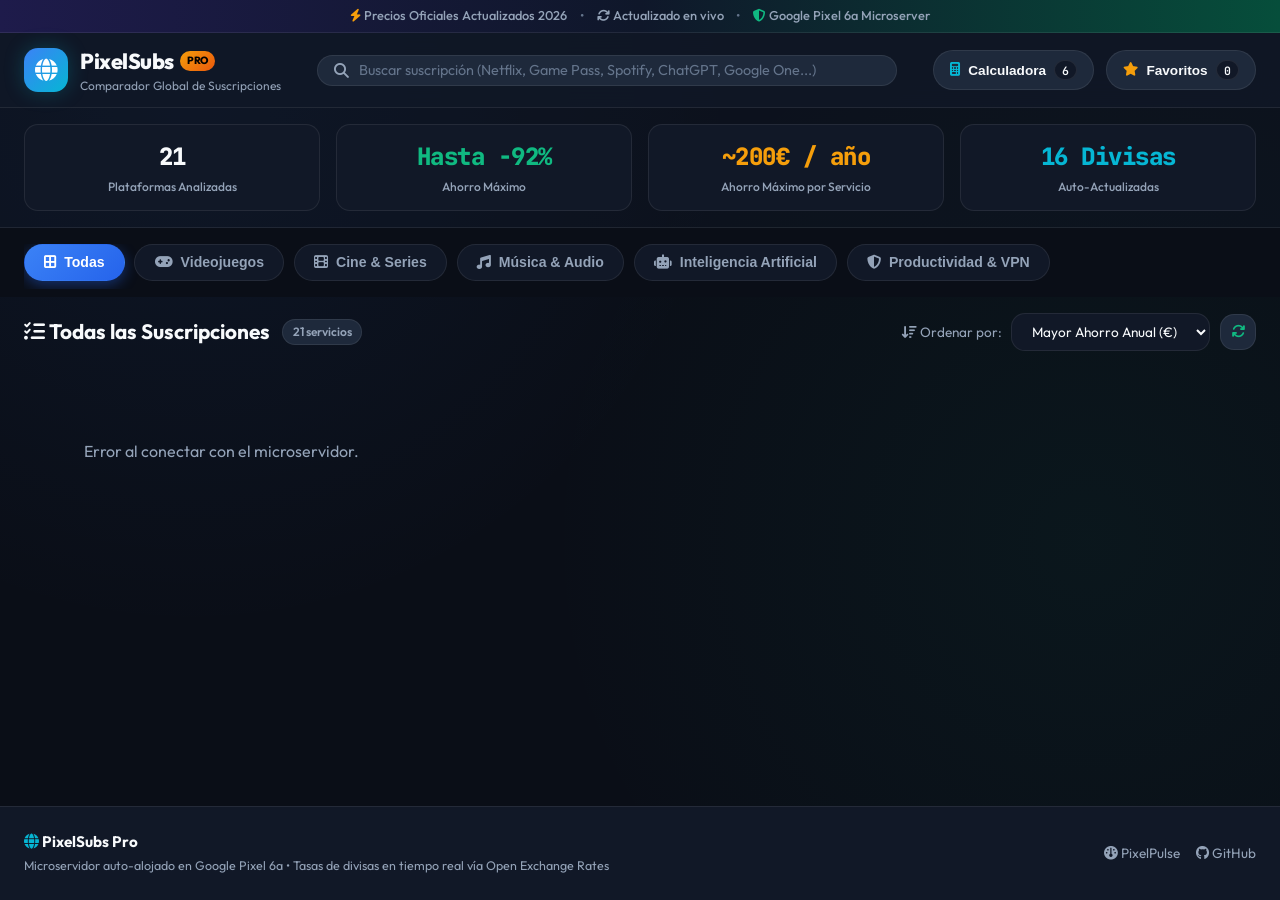
==== commit 745b3086: "docs: Update footer GitHub link to https://github.com/Taaz1234/pixelsubs-pro" ====
--- a/pixelsteam/static/index.html
+++ b/pixelsteam/static/index.html
@@ -200,7 +200,7 @@
       </div>
       <div class="footer-right">
         <a href="http://192.168.1.135:8080" target="_blank" class="footer-link"><i class="fa-solid fa-gauge"></i> PixelPulse</a>
-        <a href="https://github.com/Taaz1234/pixel6a-microserver" target="_blank" class="footer-link"><i class="fa-brands fa-github"></i> GitHub</a>
+        <a href="https://github.com/Taaz1234/pixelsubs-pro" target="_blank" class="footer-link"><i class="fa-brands fa-github"></i> GitHub</a>
       </div>
     </div>
   </footer>
--- a/pixelsteam/static/style.css
+++ b/pixelsteam/static/style.css
@@ -1,13 +1,12 @@
 /* =========================================================
-   PixelSubs Pro - Stylesheet v2.0
-   Modern Dark Cyberpunk Design System
+   PixelSubs Pro - Stylesheet v2.3
    ========================================================= */
 
 :root {
   --bg-main: #0a0e17;
   --bg-card: #111827;
   --bg-card-hover: #172033;
-  --bg-glass: rgba(17, 24, 39, 0.85);
+  --bg-glass: rgba(17, 24, 39, 0.88);
   --bg-surface: #1e293b;
   --border-color: rgba(255, 255, 255, 0.08);
   --border-color-hover: rgba(59, 130, 246, 0.4);
@@ -59,7 +58,6 @@
   background-attachment: fixed;
 }
 
-/* Utilitarios */
 .text-gold { color: var(--accent-gold); }
 .text-green { color: var(--accent-green); }
 .text-cyan { color: var(--accent-cyan); }
@@ -441,7 +439,7 @@
   align-items: flex-end;
   padding: 1rem;
 }
-.sub-header-banner img {
+.sub-header-banner img.bg-banner {
   position: absolute;
   top: 0;
   left: 0;
@@ -452,7 +450,7 @@
   filter: blur(2px);
   transition: var(--transition);
 }
-.sub-card:hover .sub-header-banner img {
+.sub-card:hover .sub-header-banner img.bg-banner {
   opacity: 0.28;
   transform: scale(1.05);
 }
@@ -460,7 +458,7 @@
   position: absolute;
   top: 0.85rem;
   right: 0.85rem;
-  background: rgba(0, 0, 0, 0.6);
+  background: rgba(0, 0, 0, 0.65);
   backdrop-filter: blur(8px);
   border: 1px solid var(--border-color);
   font-size: 0.72rem;
@@ -469,17 +467,37 @@
   border-radius: var(--radius-full);
   color: var(--text-muted);
 }
+
+/* Authentic Brand Logo Circle - 100% Perfectly Centered */
 .sub-icon-badge {
-  width: 52px;
-  height: 52px;
-  border-radius: var(--radius-md);
-  display: flex;
-  align-items: center;
-  justify-content: center;
-  font-size: 1.7rem;
-  color: #fff;
-  box-shadow: var(--shadow-md);
+  width: 58px;
+  height: 58px;
+  border-radius: 50% !important;
+  display: flex !important;
+  align-items: center !important;
+  justify-content: center !important;
+  background: #ffffff !important;
+  border: 2.5px solid rgba(255, 255, 255, 0.4) !important;
+  box-shadow: 0 4px 18px rgba(0, 0, 0, 0.6), 0 0 12px rgba(255, 255, 255, 0.15) !important;
   z-index: 2;
+  padding: 0 !important;
+  overflow: hidden;
+  position: relative;
+  flex-shrink: 0;
+  transition: var(--transition);
+}
+.sub-card:hover .sub-icon-badge {
+  transform: scale(1.08);
+  box-shadow: 0 0 20px rgba(59, 130, 246, 0.5) !important;
+}
+.sub-icon-badge .brand-logo-img {
+  width: 36px !important;
+  height: 36px !important;
+  max-width: 36px !important;
+  max-height: 36px !important;
+  object-fit: contain !important;
+  display: block !important;
+  margin: auto !important;
 }
 
 /* Favorite & Basket Buttons */
@@ -653,7 +671,31 @@
 .modal-header-hero {
   display: flex;
   gap: 1.5rem;
+  align-items: center;
   margin-bottom: 1.5rem;
+}
+.modal-logo-badge {
+  width: 84px;
+  height: 84px;
+  border-radius: 50% !important;
+  background: #ffffff !important;
+  display: flex !important;
+  align-items: center !important;
+  justify-content: center !important;
+  box-shadow: 0 8px 24px rgba(0, 0, 0, 0.6) !important;
+  border: 3px solid rgba(255, 255, 255, 0.3) !important;
+  flex-shrink: 0;
+  overflow: hidden;
+  padding: 0 !important;
+}
+.modal-logo-badge .brand-logo-img {
+  width: 52px !important;
+  height: 52px !important;
+  max-width: 52px !important;
+  max-height: 52px !important;
+  object-fit: contain !important;
+  display: block !important;
+  margin: auto !important;
 }
 .modal-title {
   font-size: 1.5rem;
@@ -965,7 +1007,6 @@
   color: var(--accent-cyan);
 }
 
-/* Responsive */
 @media (max-width: 868px) {
   .header-container {
     flex-wrap: wrap;
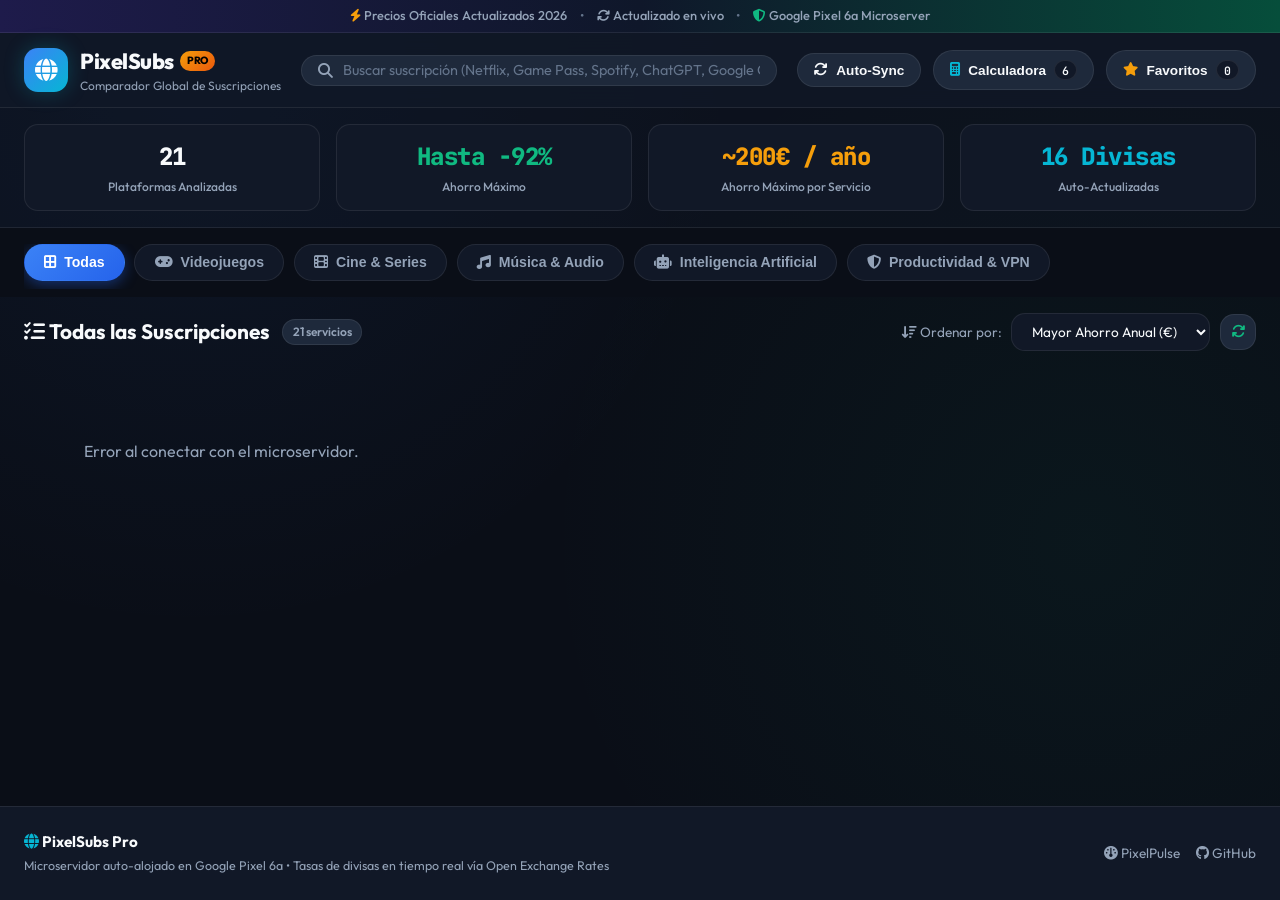
==== commit 0823dc43: "feat: Implement automated live store scraper and live Auto-Sync verification button" ====
--- a/pixelsteam/static/index.html
+++ b/pixelsteam/static/index.html
@@ -47,6 +47,11 @@
 
       <!-- Quick Actions -->
       <div class="header-actions">
+        <button class="action-btn-pill sync-btn" id="syncBtn" onclick="triggerAutoSync()" title="Verificar y sincronizar precios de tiendas oficiales en vivo">
+          <i class="fa-solid fa-arrows-rotate text-emerald"></i>
+          <span>Auto-Sync</span>
+        </button>
+
         <button class="action-btn-pill calc-toggle-btn" onclick="openCalculatorModal()">
           <i class="fa-solid fa-calculator text-cyan"></i>
           <span>Calculadora</span>
